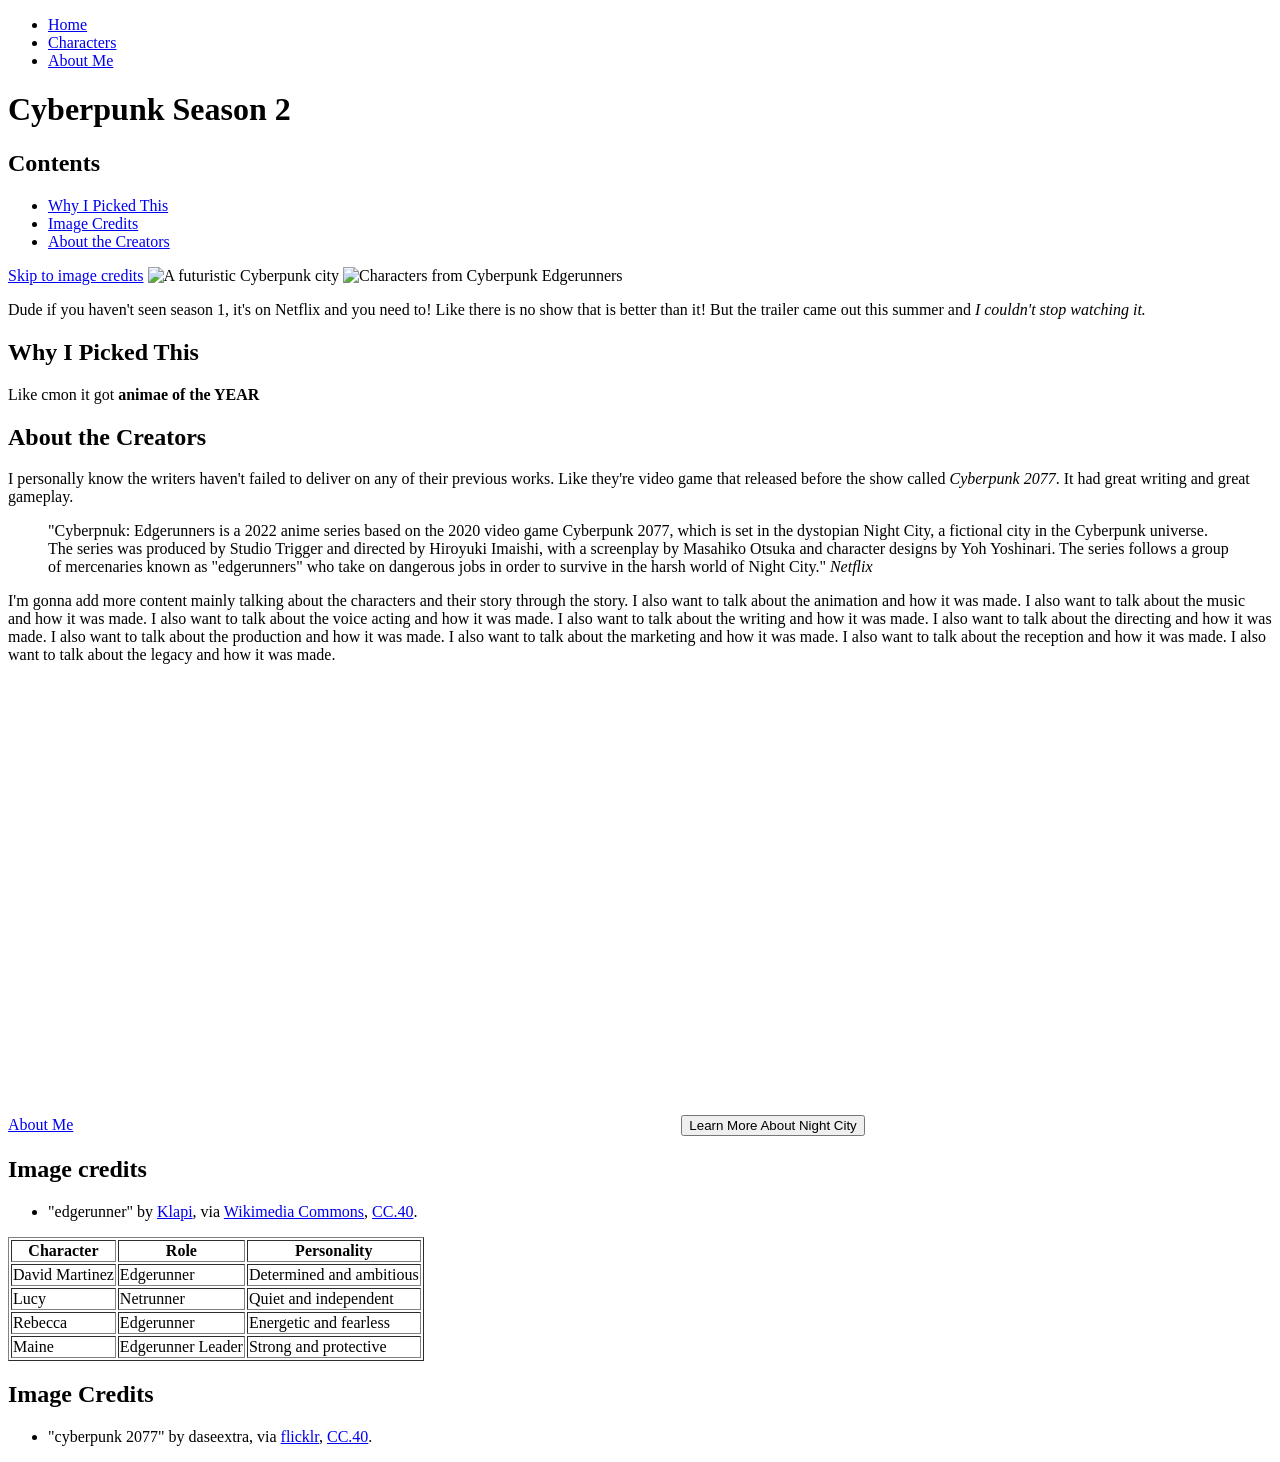
==== U1L1-TheBasics/index.html @ f60f1083 "U1L9" ====
<!DOCTYPE html>
<html lang="en">

<head>
    <!-- It is a show on Netflix with a season 2 coming soon. -->
    <meta charset="UTF-8">
    <meta name="viewport" content="width=device-width, initial-scale=1.0">
    <meta name="description" content="My website about Cyberpunk: Edgerunners, Cyberpunk 2077, and Night City.">
    <title>Cyberpunk Season 2 is gonna be peak!!!</title>
</head>


<body>

    <ul>
    <li><a href="index.html">Home</a></li>
    <li><a href="characters.html">Characters</a></li>
    <li><a href="abouut.html">About Me</a></li>
    </ul>

    <h1>Cyberpunk Season 2</h1>

        <h2>Contents</h2>
    <ul>
        <li><a href="#why">Why I Picked This</a></li>
        <li><a href="#credits">Image Credits</a></li>
        <li><a href="#creators">About the Creators</a></li>
    </ul>

<a href="#credits">Skip to image credits</a>

    <img src="images/cyberpunk.jpg" alt="A futuristic Cyberpunk city">
    <img src="images/edgerunners.jpg" alt="Characters from Cyberpunk Edgerunners">

<!--introduction-->
    <p>
        Dude if you haven't seen season 1, it's on Netflix and <span>you need to</span>!
        Like there is no show that is better than it! But the trailer came out this summer and 
        <em>I couldn't stop watching it.</em>
    </p>

    <!-- Why I Picked This Topic -->
     <div class="section">
    <h2 id="why">Why I Picked This</h2>
    <p> Like cmon it got <strong>animae of the YEAR</strong> </p>
     </div>
    <!-- About the Creators -->
    <div class="section">
    <h2 id="creators">About the Creators</h2>
    <p>
        I personally know the writers haven't failed to deliver on any of their previous works. Like they're video game that released before the show called <em>Cyberpunk 2077</em>. It had great writing and great gameplay.
    </p>
    </div>

    <!--Quote-->
    <blockquote>
        "Cyberpnuk: Edgerunners is a 2022 anime series based on the 2020 video game Cyberpunk 2077, which is set in the dystopian Night City, a fictional city in the Cyberpunk universe. The series was produced by Studio Trigger and directed by Hiroyuki Imaishi, with a screenplay by Masahiko Otsuka and character designs by Yoh Yoshinari. The series follows a group of mercenaries known as "edgerunners" who take on dangerous jobs in order to survive in the harsh world of Night City."
        <cite>Netflix</citge>
    </blockquote>

    <!-- Future Content -->
     <p>
        I'm gonna add more content mainly talking about the characters and their story through the story. I also want to talk about the animation and how it was made. I also want to talk about the music and how it was made. I also want to talk about the voice acting and how it was made. I also want to talk about the writing and how it was made. I also want to talk about the directing and how it was made. I also want to talk about the production and how it was made. I also want to talk about the marketing and how it was made. I also want to talk about the reception and how it was made. I also want to talk about the legacy and how it was made.
     </p>


     <a href="abouut.html">About Me</a>

    <iframe
    src="https://www.google.com/maps?q=Tokyo,Japan&output=embed"
    width="600"
    height="450"
    style="border:0;"
    allowfullscreen=""
    loading="lazy">
    </iframe>

    <button type="button">Learn More About Night City</button>

    <h2>Image credits</h2>
    <ul>
    <li>"edgerunner" by <a href="AUTHOR PAGE URL">Klapi</a>,
        via <a href="SOURCE PAGE URL">Wikimedia Commons</a>,
        <a href="LICENSE URL">CC.40</a>.</li>
    </ul>

<table border="1">
    <thead>
        <tr>
            <th>Character</th>
            <th>Role</th>
            <th>Personality</th>
        </tr>
    </thead>

    <tbody>
        <tr>
            <td>David Martinez</td>
            <td>Edgerunner</td>
            <td>Determined and ambitious</td>
        </tr>

        <tr>
            <td>Lucy</td>
            <td>Netrunner</td>
            <td>Quiet and independent</td>
        </tr>

        <tr>
            <td>Rebecca</td>
            <td>Edgerunner</td>
            <td>Energetic and fearless</td>
        </tr>

        <tr>
            <td>Maine</td>
            <td>Edgerunner Leader</td>
            <td>Strong and protective</td>
        </tr>
    </tbody>
</table>

    <h2 id="credits">Image Credits</h2>
    <ul>
      <li>
        "cyberpunk 2077" by daseextra,
        via <a href="SOURCE PAGE">flicklr</a>,
        <a href="LICENSE PAGE">CC.40</a>.
      </li>
    </ul>
</body>



</html>
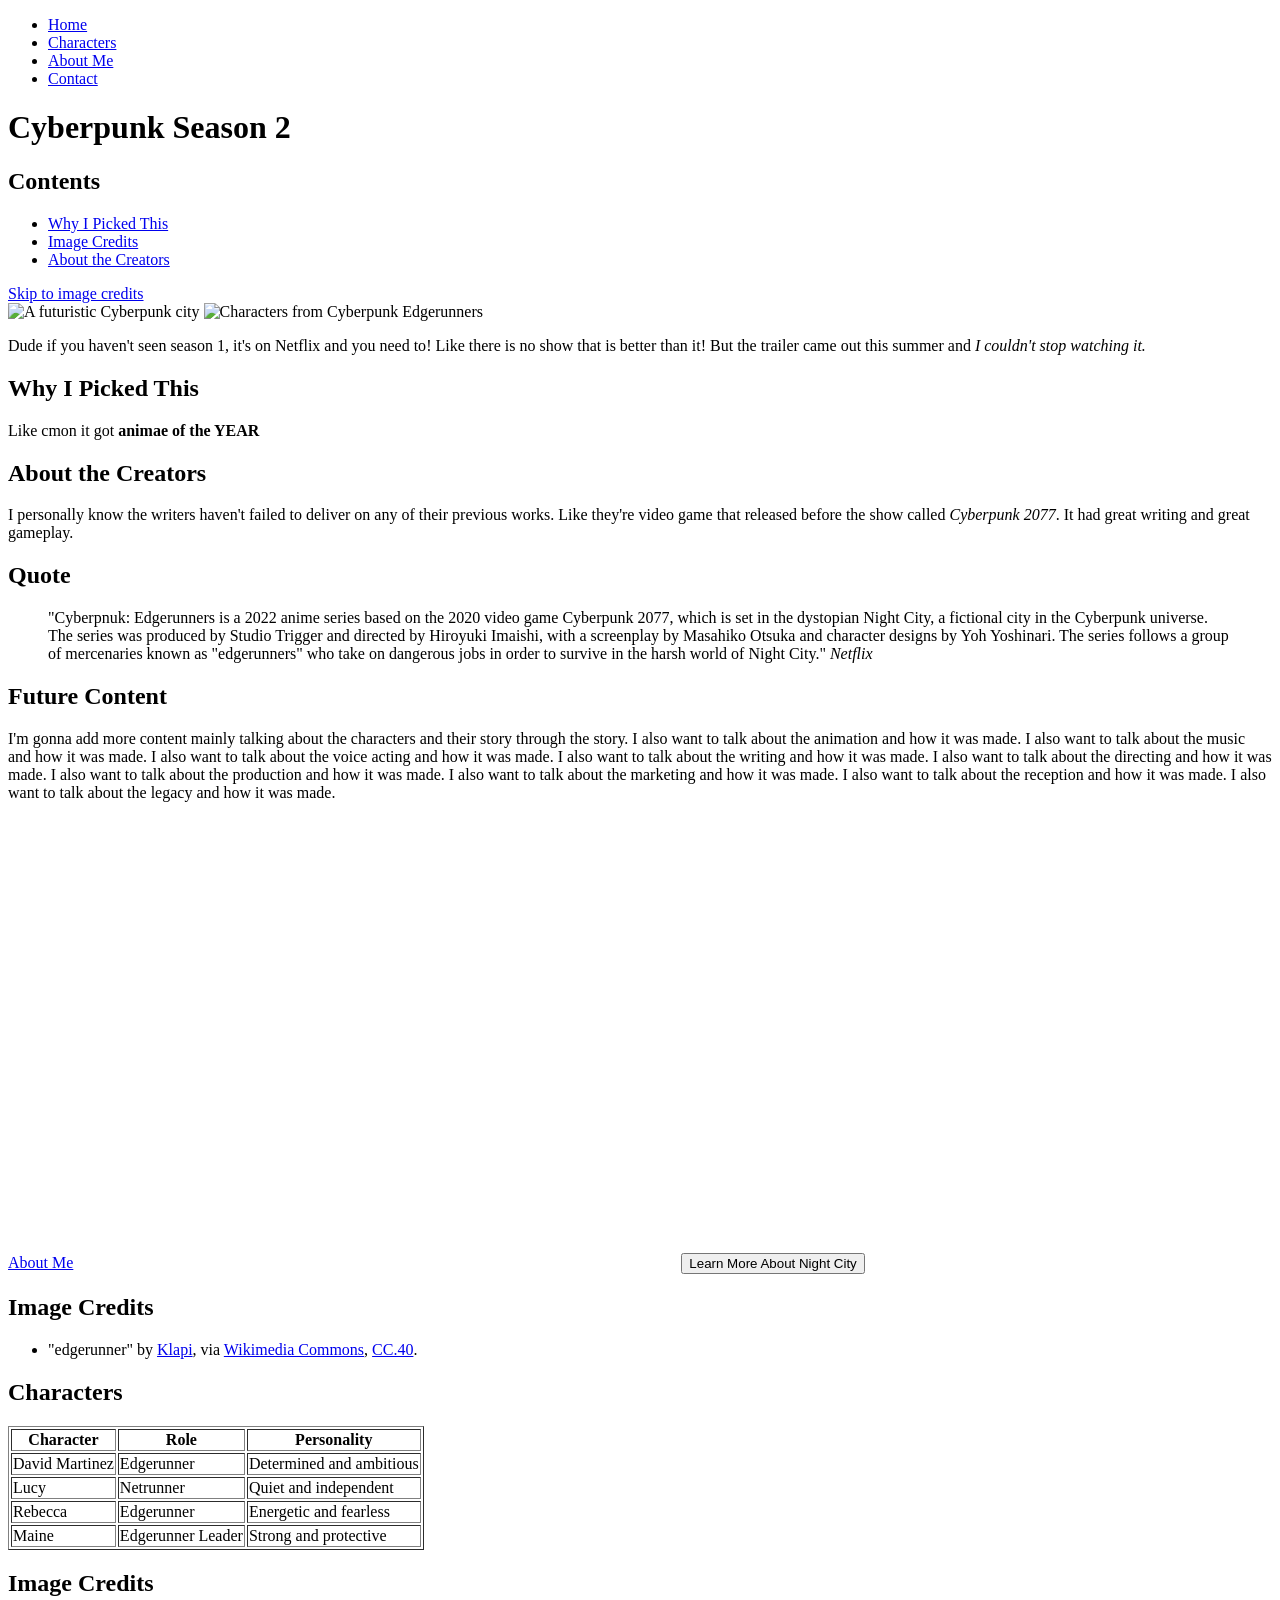
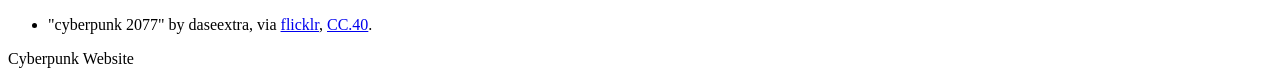
==== commit b1d597b4: "U1L11" ====
--- a/U1L1-TheBasics/index.html
+++ b/U1L1-TheBasics/index.html
@@ -9,127 +9,164 @@
     <title>Cyberpunk Season 2 is gonna be peak!!!</title>
 </head>
 
-
 <body>
 
-    <ul>
-    <li><a href="index.html">Home</a></li>
-    <li><a href="characters.html">Characters</a></li>
-    <li><a href="abouut.html">About Me</a></li>
-    </ul>
+<header>
+    <nav>
+        <ul>
+            <li><a href="index.html">Home</a></li>
+            <li><a href="characters.html">Characters</a></li>
+            <li><a href="abouut.html">About Me</a></li>
+            <li><a href="contact.html">Contact</a></li>
+        </ul>
+    </nav>
+</header>
+
+<main>
 
     <h1>Cyberpunk Season 2</h1>
 
+    <section>
         <h2>Contents</h2>
-    <ul>
-        <li><a href="#why">Why I Picked This</a></li>
-        <li><a href="#credits">Image Credits</a></li>
-        <li><a href="#creators">About the Creators</a></li>
-    </ul>
+        <ul>
+            <li><a href="#why">Why I Picked This</a></li>
+            <li><a href="#credits">Image Credits</a></li>
+            <li><a href="#creators">About the Creators</a></li>
+        </ul>
+    </section>
 
-<a href="#credits">Skip to image credits</a>
+    <a href="#credits">Skip to image credits</a>
 
-    <img src="images/cyberpunk.jpg" alt="A futuristic Cyberpunk city">
-    <img src="images/edgerunners.jpg" alt="Characters from Cyberpunk Edgerunners">
+    <section>
+        <img src="images/cyberpunk.jpg" alt="A futuristic Cyberpunk city">
+        <img src="images/edgerunners.jpg" alt="Characters from Cyberpunk Edgerunners">
 
-<!--introduction-->
-    <p>
-        Dude if you haven't seen season 1, it's on Netflix and <span>you need to</span>!
-        Like there is no show that is better than it! But the trailer came out this summer and 
-        <em>I couldn't stop watching it.</em>
-    </p>
+        <!-- introduction -->
+        <p>
+            Dude if you haven't seen season 1, it's on Netflix and
+            <span>you need to</span>!
+            Like there is no show that is better than it! But the trailer came out this summer and
+            <em>I couldn't stop watching it.</em>
+        </p>
+    </section>
 
-    <!-- Why I Picked This Topic -->
-     <div class="section">
-    <h2 id="why">Why I Picked This</h2>
-    <p> Like cmon it got <strong>animae of the YEAR</strong> </p>
-     </div>
-    <!-- About the Creators -->
-    <div class="section">
-    <h2 id="creators">About the Creators</h2>
-    <p>
-        I personally know the writers haven't failed to deliver on any of their previous works. Like they're video game that released before the show called <em>Cyberpunk 2077</em>. It had great writing and great gameplay.
-    </p>
-    </div>
+    <section>
+        <h2 id="why">Why I Picked This</h2>
+        <p>Like cmon it got <strong>animae of the YEAR</strong></p>
+    </section>
 
-    <!--Quote-->
-    <blockquote>
-        "Cyberpnuk: Edgerunners is a 2022 anime series based on the 2020 video game Cyberpunk 2077, which is set in the dystopian Night City, a fictional city in the Cyberpunk universe. The series was produced by Studio Trigger and directed by Hiroyuki Imaishi, with a screenplay by Masahiko Otsuka and character designs by Yoh Yoshinari. The series follows a group of mercenaries known as "edgerunners" who take on dangerous jobs in order to survive in the harsh world of Night City."
-        <cite>Netflix</citge>
-    </blockquote>
+    <section>
+        <h2 id="creators">About the Creators</h2>
+        <p>
+            I personally know the writers haven't failed to deliver on any of their previous works.
+            Like they're video game that released before the show called
+            <em>Cyberpunk 2077</em>. It had great writing and great gameplay.
+        </p>
+    </section>
 
-    <!-- Future Content -->
-     <p>
-        I'm gonna add more content mainly talking about the characters and their story through the story. I also want to talk about the animation and how it was made. I also want to talk about the music and how it was made. I also want to talk about the voice acting and how it was made. I also want to talk about the writing and how it was made. I also want to talk about the directing and how it was made. I also want to talk about the production and how it was made. I also want to talk about the marketing and how it was made. I also want to talk about the reception and how it was made. I also want to talk about the legacy and how it was made.
-     </p>
+    <section>
+        <h2>Quote</h2>
+        <blockquote>
+            "Cyberpnuk: Edgerunners is a 2022 anime series based on the 2020 video game Cyberpunk 2077,
+            which is set in the dystopian Night City, a fictional city in the Cyberpunk universe.
+            The series was produced by Studio Trigger and directed by Hiroyuki Imaishi, with a
+            screenplay by Masahiko Otsuka and character designs by Yoh Yoshinari. The series follows
+            a group of mercenaries known as "edgerunners" who take on dangerous jobs in order to
+            survive in the harsh world of Night City."
+            <cite>Netflix</cite>
+        </blockquote>
+    </section>
 
+    <section>
+        <h2>Future Content</h2>
+        <p>
+            I'm gonna add more content mainly talking about the characters and their story through the story.
+            I also want to talk about the animation and how it was made. I also want to talk about the music
+            and how it was made. I also want to talk about the voice acting and how it was made. I also want
+            to talk about the writing and how it was made. I also want to talk about the directing and how it
+            was made. I also want to talk about the production and how it was made. I also want to talk about
+            the marketing and how it was made. I also want to talk about the reception and how it was made.
+            I also want to talk about the legacy and how it was made.
+        </p>
+    </section>
 
-     <a href="abouut.html">About Me</a>
+    <section>
+        <a href="abouut.html">About Me</a>
 
-    <iframe
-    src="https://www.google.com/maps?q=Tokyo,Japan&output=embed"
-    width="600"
-    height="450"
-    style="border:0;"
-    allowfullscreen=""
-    loading="lazy">
-    </iframe>
+        <iframe
+            src="https://www.google.com/maps?q=Tokyo,Japan&output=embed"
+            width="600"
+            height="450"
+            style="border:0;"
+            allowfullscreen=""
+            loading="lazy">
+        </iframe>
 
-    <button type="button">Learn More About Night City</button>
+        <button type="button">Learn More About Night City</button>
+    </section>
 
-    <h2>Image credits</h2>
-    <ul>
-    <li>"edgerunner" by <a href="AUTHOR PAGE URL">Klapi</a>,
-        via <a href="SOURCE PAGE URL">Wikimedia Commons</a>,
-        <a href="LICENSE URL">CC.40</a>.</li>
-    </ul>
+    <section>
+        <h2>Image Credits</h2>
+        <ul>
+            <li>
+                "edgerunner" by <a href="AUTHOR PAGE URL">Klapi</a>,
+                via <a href="SOURCE PAGE URL">Wikimedia Commons</a>,
+                <a href="LICENSE URL">CC.40</a>.
+            </li>
+        </ul>
+    </section>
 
-<table border="1">
-    <thead>
-        <tr>
-            <th>Character</th>
-            <th>Role</th>
-            <th>Personality</th>
-        </tr>
-    </thead>
+    <section>
+        <h2>Characters</h2>
+        <table border="1">
+            <thead>
+                <tr>
+                    <th>Character</th>
+                    <th>Role</th>
+                    <th>Personality</th>
+                </tr>
+            </thead>
+            <tbody>
+                <tr>
+                    <td>David Martinez</td>
+                    <td>Edgerunner</td>
+                    <td>Determined and ambitious</td>
+                </tr>
+                <tr>
+                    <td>Lucy</td>
+                    <td>Netrunner</td>
+                    <td>Quiet and independent</td>
+                </tr>
+                <tr>
+                    <td>Rebecca</td>
+                    <td>Edgerunner</td>
+                    <td>Energetic and fearless</td>
+                </tr>
+                <tr>
+                    <td>Maine</td>
+                    <td>Edgerunner Leader</td>
+                    <td>Strong and protective</td>
+                </tr>
+            </tbody>
+        </table>
+    </section>
 
-    <tbody>
-        <tr>
-            <td>David Martinez</td>
-            <td>Edgerunner</td>
-            <td>Determined and ambitious</td>
-        </tr>
+    <section>
+        <h2 id="credits">Image Credits</h2>
+        <ul>
+            <li>
+                "cyberpunk 2077" by daseextra,
+                via <a href="SOURCE PAGE">flicklr</a>,
+                <a href="LICENSE PAGE">CC.40</a>.
+            </li>
+        </ul>
+    </section>
 
-        <tr>
-            <td>Lucy</td>
-            <td>Netrunner</td>
-            <td>Quiet and independent</td>
-        </tr>
+</main>
 
-        <tr>
-            <td>Rebecca</td>
-            <td>Edgerunner</td>
-            <td>Energetic and fearless</td>
-        </tr>
+<footer>
+    <p>Cyberpunk Website</p>
+</footer>
 
-        <tr>
-            <td>Maine</td>
-            <td>Edgerunner Leader</td>
-            <td>Strong and protective</td>
-        </tr>
-    </tbody>
-</table>
-
-    <h2 id="credits">Image Credits</h2>
-    <ul>
-      <li>
-        "cyberpunk 2077" by daseextra,
-        via <a href="SOURCE PAGE">flicklr</a>,
-        <a href="LICENSE PAGE">CC.40</a>.
-      </li>
-    </ul>
 </body>
-
-
-
 </html>
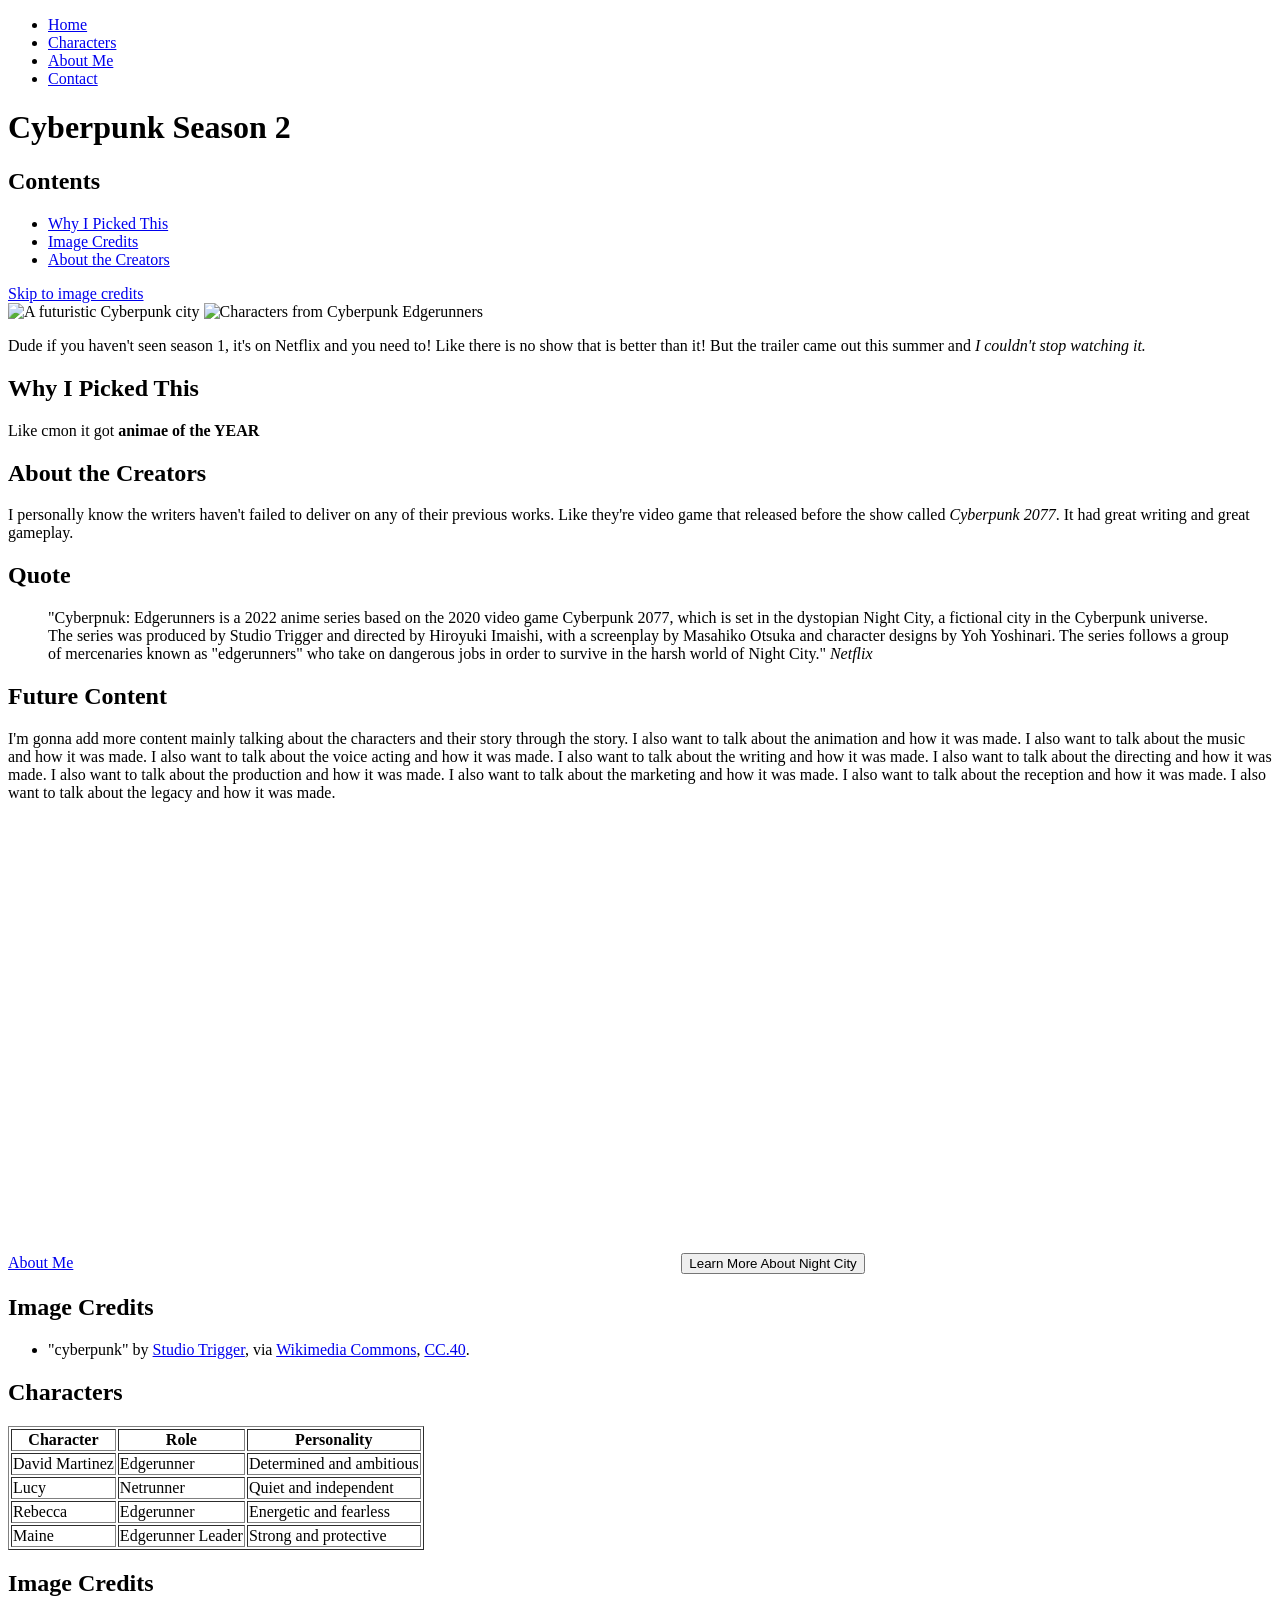
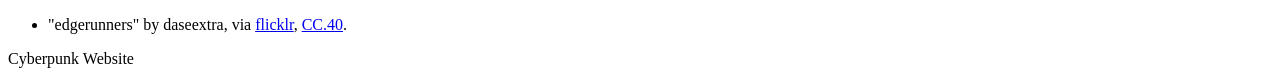
==== commit 0e63ab64: "U1L13" ====
--- a/U1L1-TheBasics/index.html
+++ b/U1L1-TheBasics/index.html
@@ -109,8 +109,8 @@
         <h2>Image Credits</h2>
         <ul>
             <li>
-                "edgerunner" by <a href="AUTHOR PAGE URL">Klapi</a>,
-                via <a href="SOURCE PAGE URL">Wikimedia Commons</a>,
+                "cyberpunk" by <a href="https://www.st-trigger.co.jp/">Studio Trigger</a>,
+                via <a href="https://commons.wikimedia.org/wiki/Main_Page">Wikimedia Commons</a>,
                 <a href="LICENSE URL">CC.40</a>.
             </li>
         </ul>
@@ -155,9 +155,9 @@
         <h2 id="credits">Image Credits</h2>
         <ul>
             <li>
-                "cyberpunk 2077" by daseextra,
-                via <a href="SOURCE PAGE">flicklr</a>,
-                <a href="LICENSE PAGE">CC.40</a>.
+                "edgerunners" by daseextra,
+                via <a href="https://www.flickr.com">flicklr</a>,
+                <a href="https://www.flickr.com">CC.40</a>.
             </li>
         </ul>
     </section>
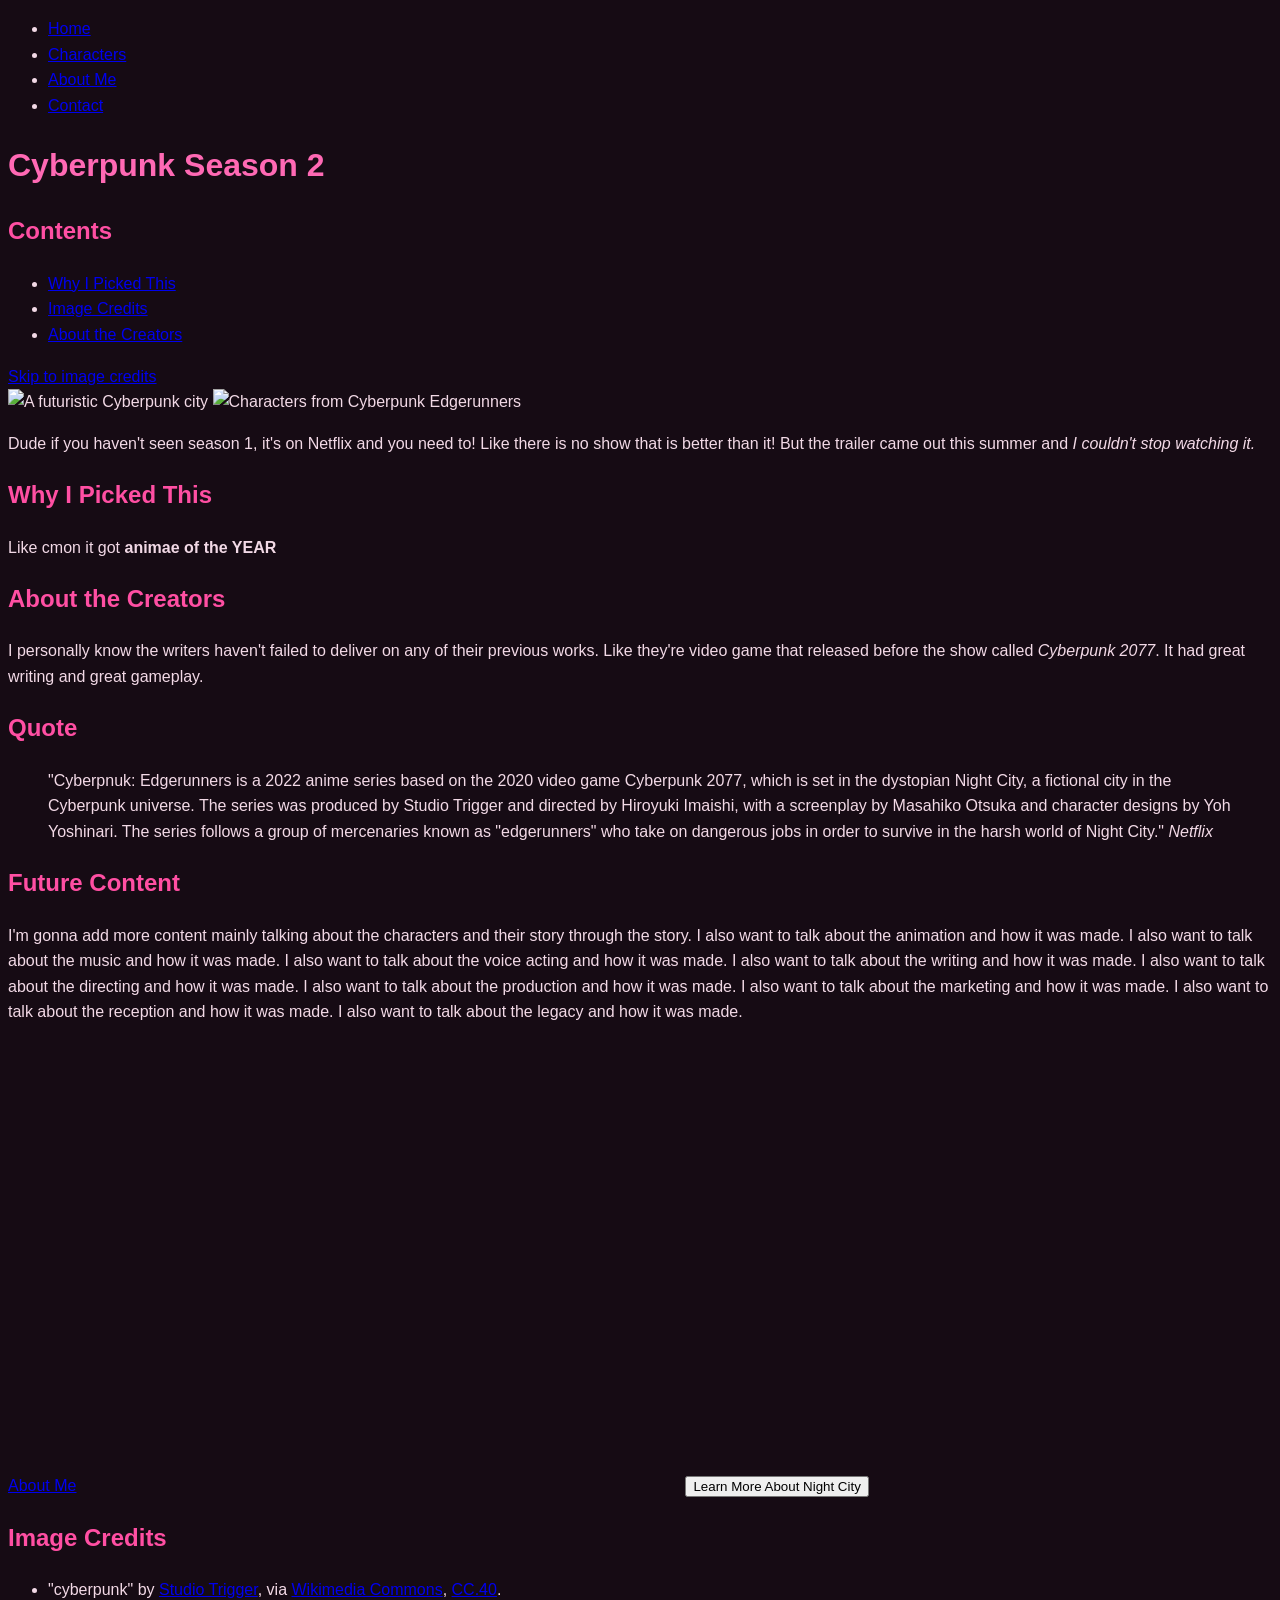
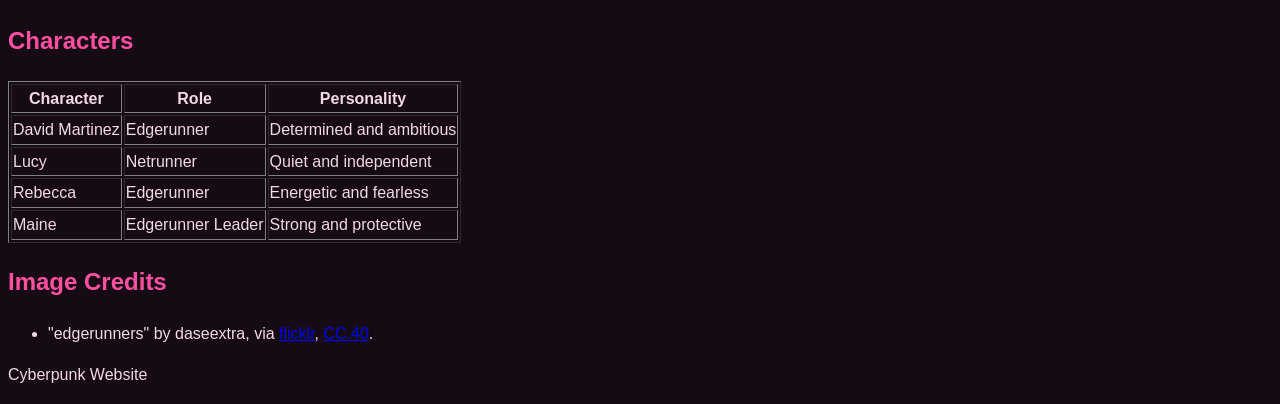
==== commit 0db0f866: "U2L1" ====
--- a/U1L1-TheBasics/index.html
+++ b/U1L1-TheBasics/index.html
@@ -6,6 +6,7 @@
     <meta charset="UTF-8">
     <meta name="viewport" content="width=device-width, initial-scale=1.0">
     <meta name="description" content="My website about Cyberpunk: Edgerunners, Cyberpunk 2077, and Night City.">
+    <link rel="stylesheet" href="style.css">
     <title>Cyberpunk Season 2 is gonna be peak!!!</title>
 </head>
 
--- a/U1L1-TheBasics/style.css
+++ b/U1L1-TheBasics/style.css
@@ -0,0 +1,34 @@
+body {
+    font-family: Arial, sans-serif;
+    color: #f2d9e6;
+    background-color: #160b14;
+    line-height: 1.6;
+}
+
+h1 {
+    color: #ff69b4;
+}
+
+h2 {
+    color: #ff4fa3;
+}
+
+.intro {
+    color: #ff9dcc;
+}
+
+.warning {
+    color: #ff3366;
+}
+
+#parks {
+    color: #ff85c8;
+}
+
+h1 {
+    color: #ff1493;
+}
+
+h1 {
+    color: #ff69b4;
+}
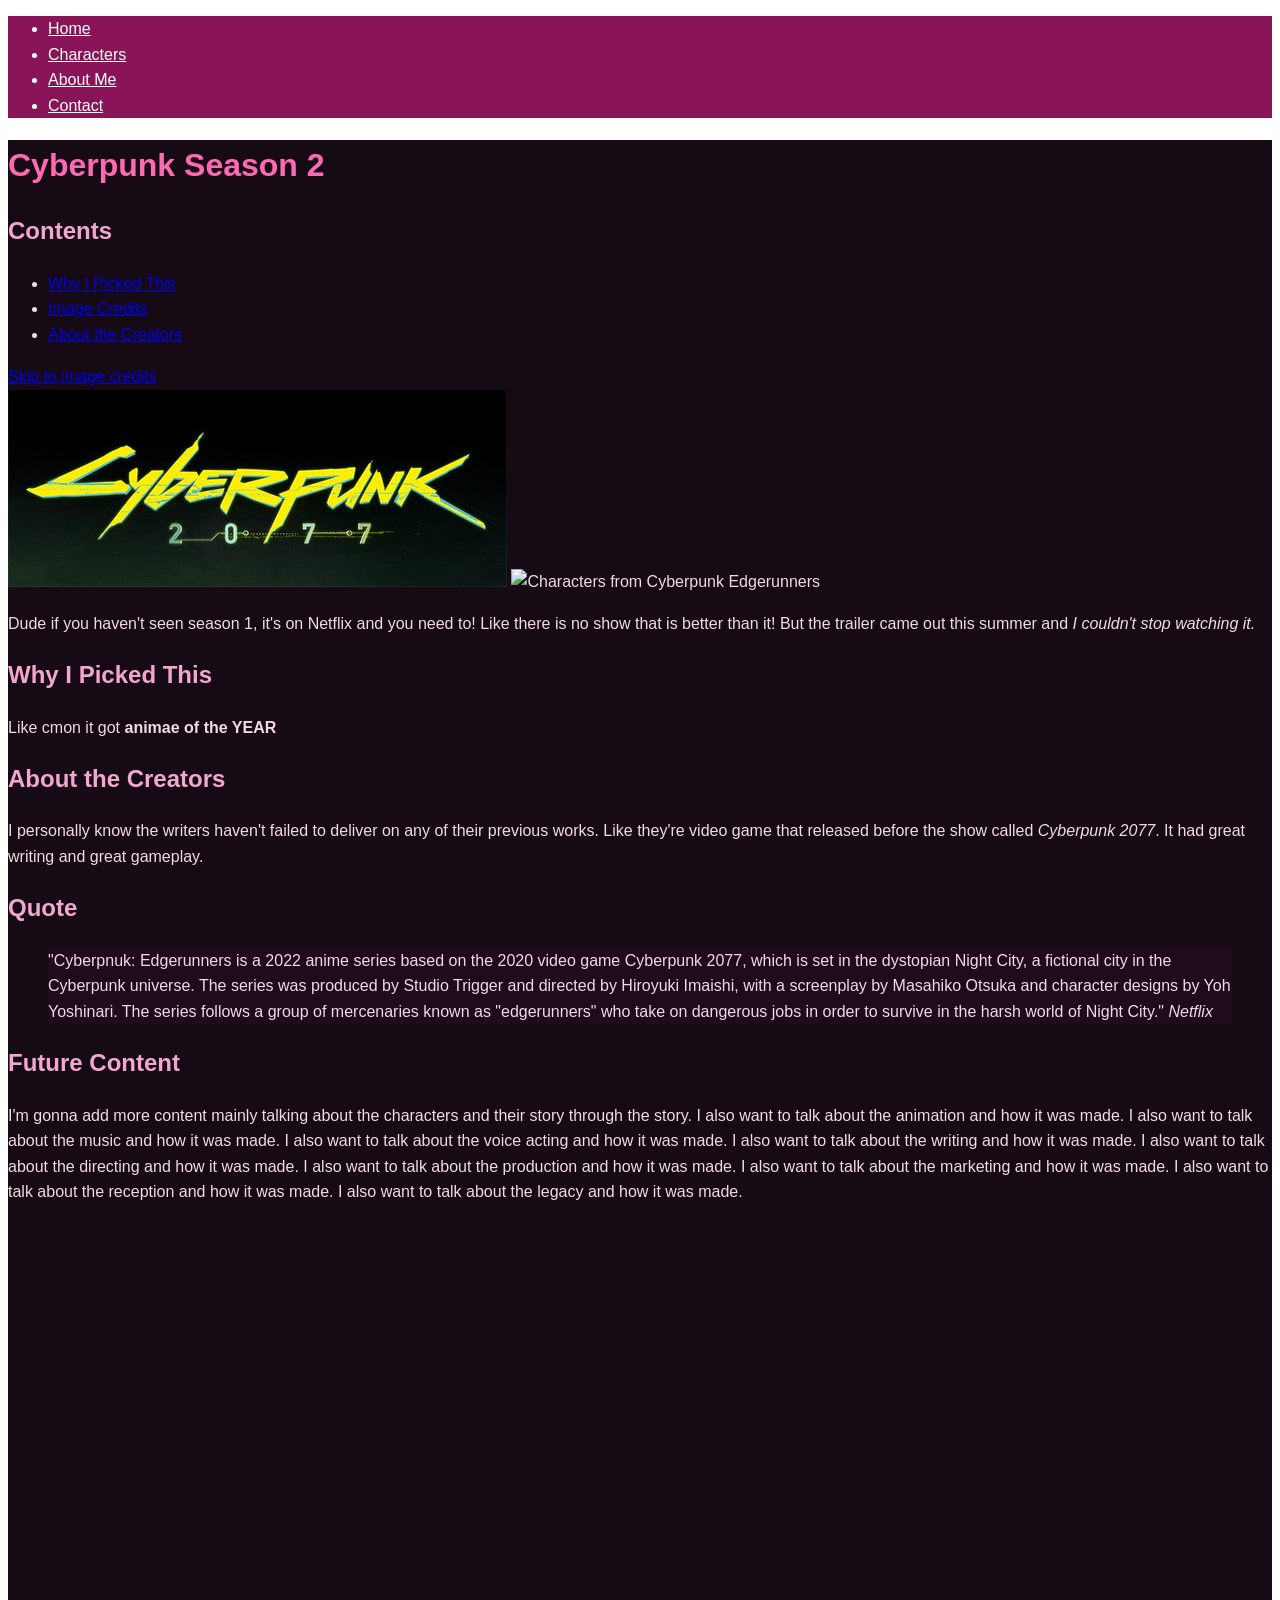
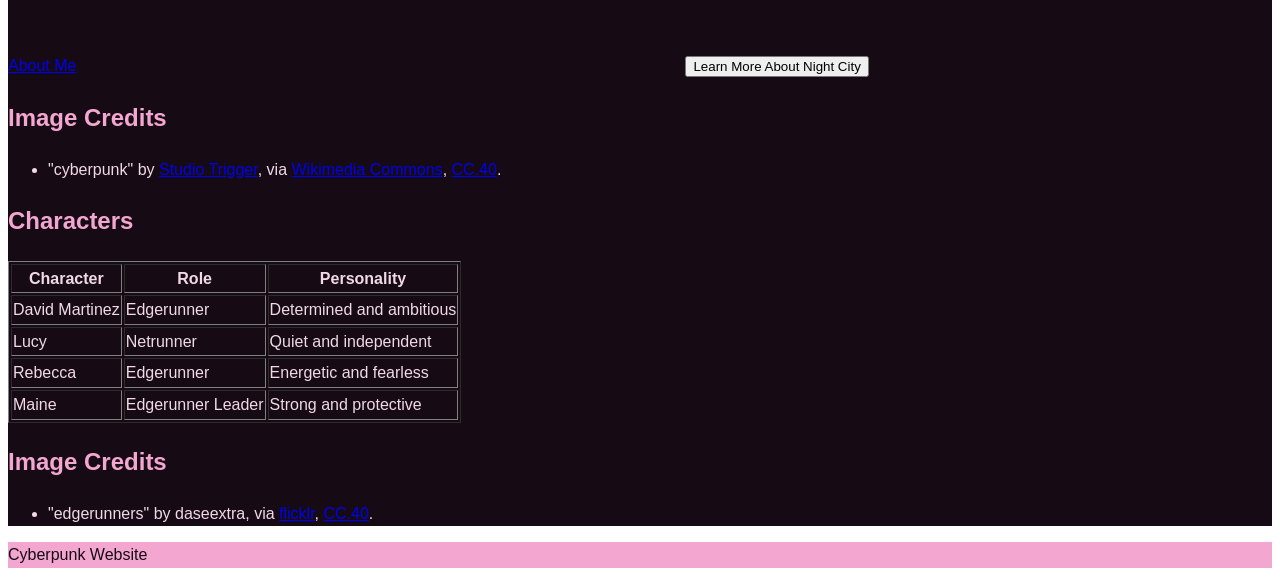
==== commit 71d846fc: "U2L2" ====
--- a/U1L1-TheBasics/index.html
+++ b/U1L1-TheBasics/index.html
@@ -39,8 +39,8 @@
     <a href="#credits">Skip to image credits</a>
 
     <section>
-        <img src="images/cyberpunk.jpg" alt="A futuristic Cyberpunk city">
-        <img src="images/edgerunners.jpg" alt="Characters from Cyberpunk Edgerunners">
+        <img src="images/cyberpunk.jpg.jpg" alt="A futuristic Cyberpunk city">
+        <img src="images/edgerunners.jpg " alt="Characters from Cyberpunk Edgerunners">
 
         <!-- introduction -->
         <p>
--- a/U1L1-TheBasics/style.css
+++ b/U1L1-TheBasics/style.css
@@ -1,34 +1,81 @@
+/* Palette */
+
+:root {
+    --dark: #8a1458;
+    --light: #f3a6d0;
+    --background: #160b14;
+    --accent: #ff69b4;
+    --warning: #ff3366;
+    --text: #f2d9e6;
+    --line: #6b3b58;
+}
+
+
+
 body {
     font-family: Arial, sans-serif;
-    color: #f2d9e6;
-    background-color: #160b14;
+    color: var(--text);
     line-height: 1.6;
 }
 
 h1 {
-    color: #ff69b4;
+    color: var(--accent);
 }
 
 h2 {
-    color: #ff4fa3;
+    color: var(--light);
 }
 
 .intro {
-    color: #ff9dcc;
+    color: var(--accent);
 }
 
 .warning {
-    color: #ff3366;
+    color: var(--warning);
 }
 
 #parks {
-    color: #ff85c8;
+    color: var(--accent);
+}
+
+header {
+    background-color: var(--dark);
+    color: white;
+}
+
+header a {
+    color: white;
+}
+
+footer {
+    background-color: var(--light);
+    color: var(--background);
+}
+
+blockquote {
+    background-color: rgba(138, 20, 88, 0.08);
+}
+
+main {
+    background-color: var(--background);
+}
+
+
+
+h1 {
+    color: var(--warning);
 }
 
 h1 {
-    color: #ff1493;
+    color: var(--accent);
 }
 
-h1 {
-    color: #ff69b4;
+/* Background photo */
+
+body {
+    background-image: url("images/nightcity.jpg");
+    background-repeat: no-repeat;
+    background-position: center top;
+    background-size: cover;
+    background-attachment: fixed;
 }
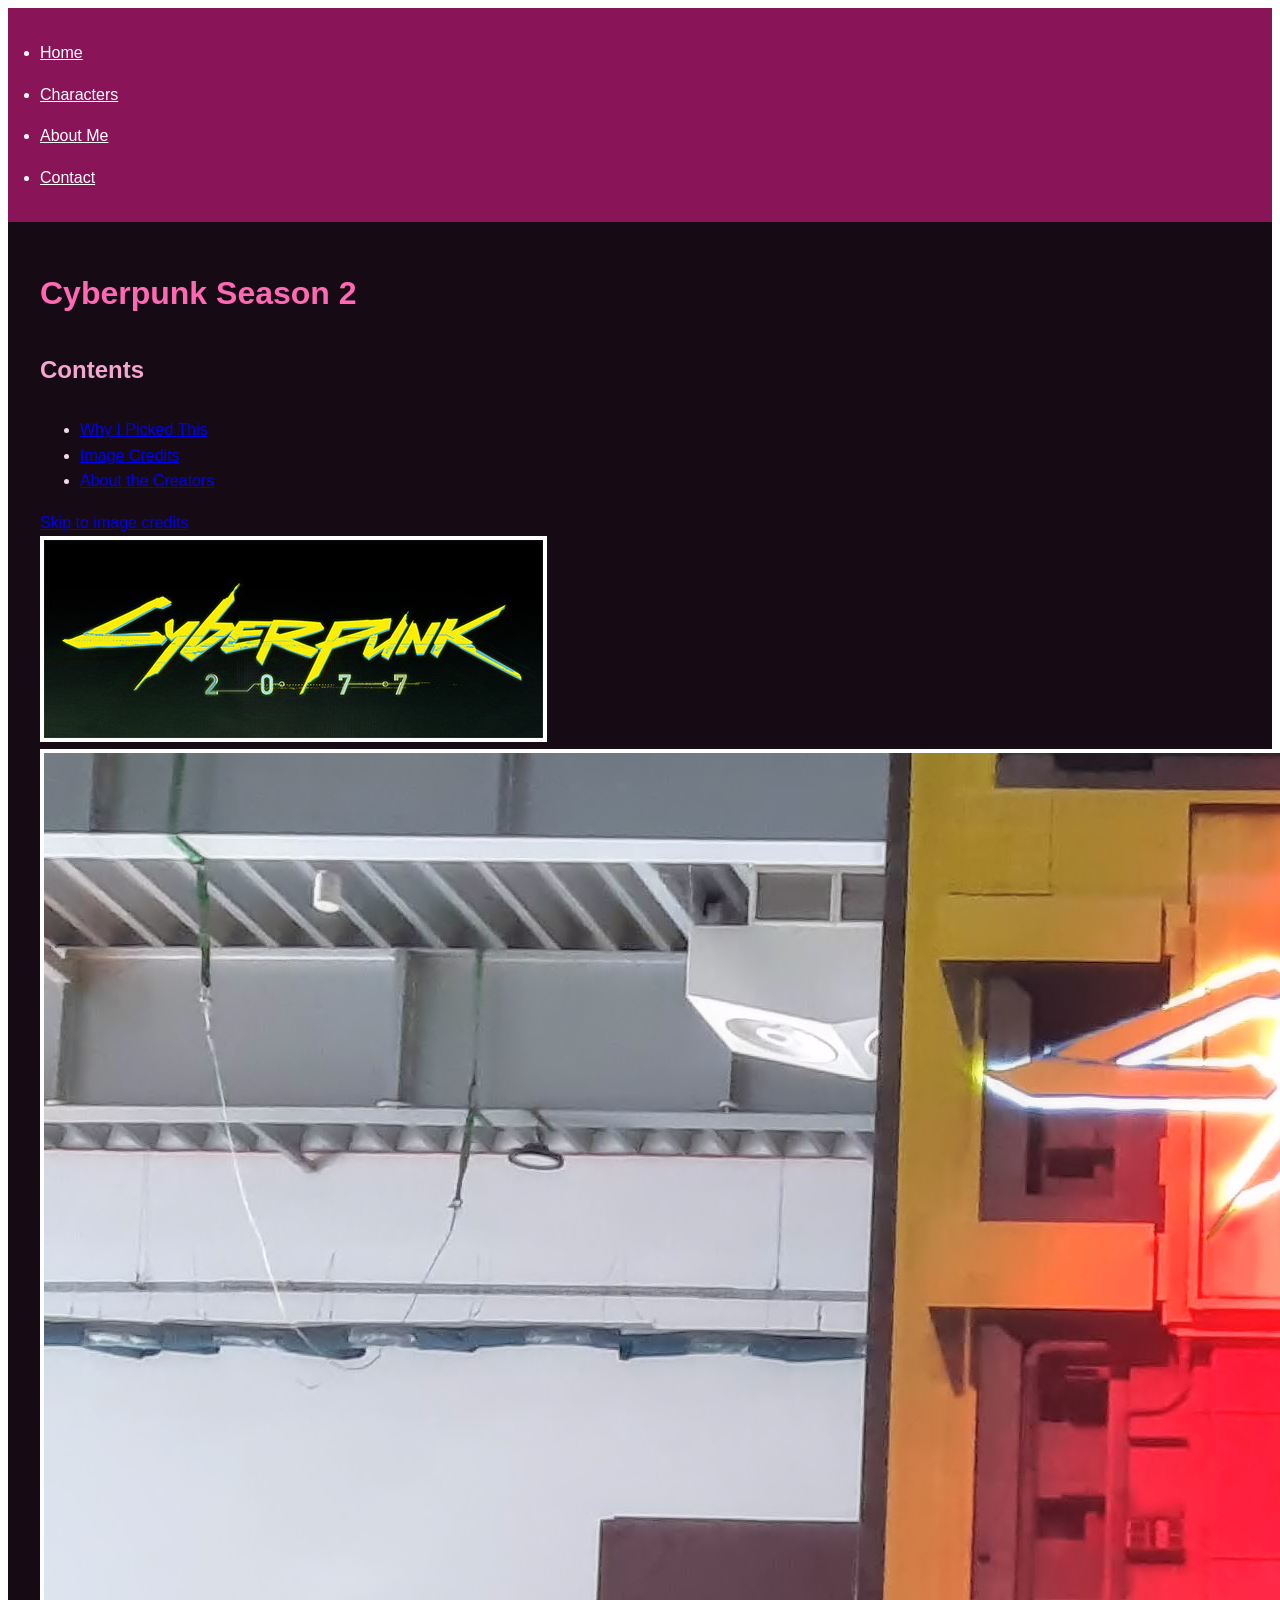
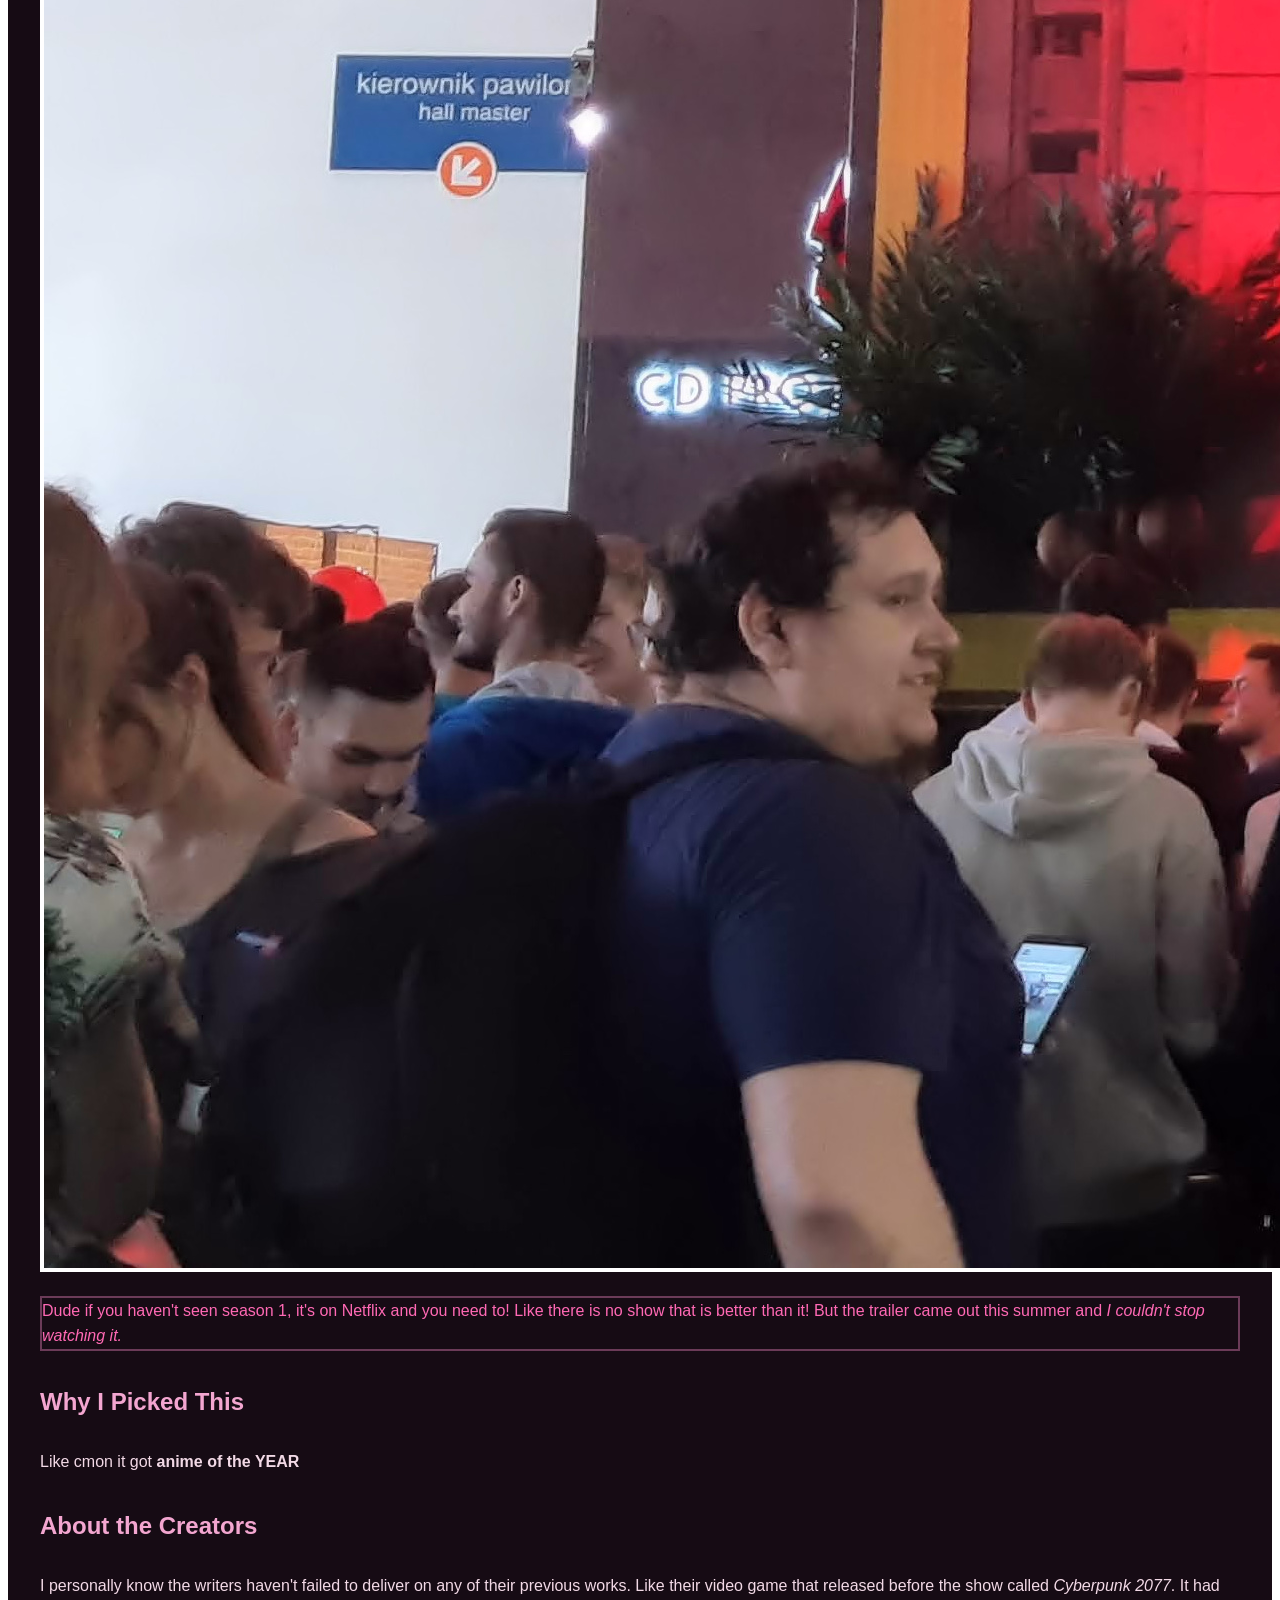
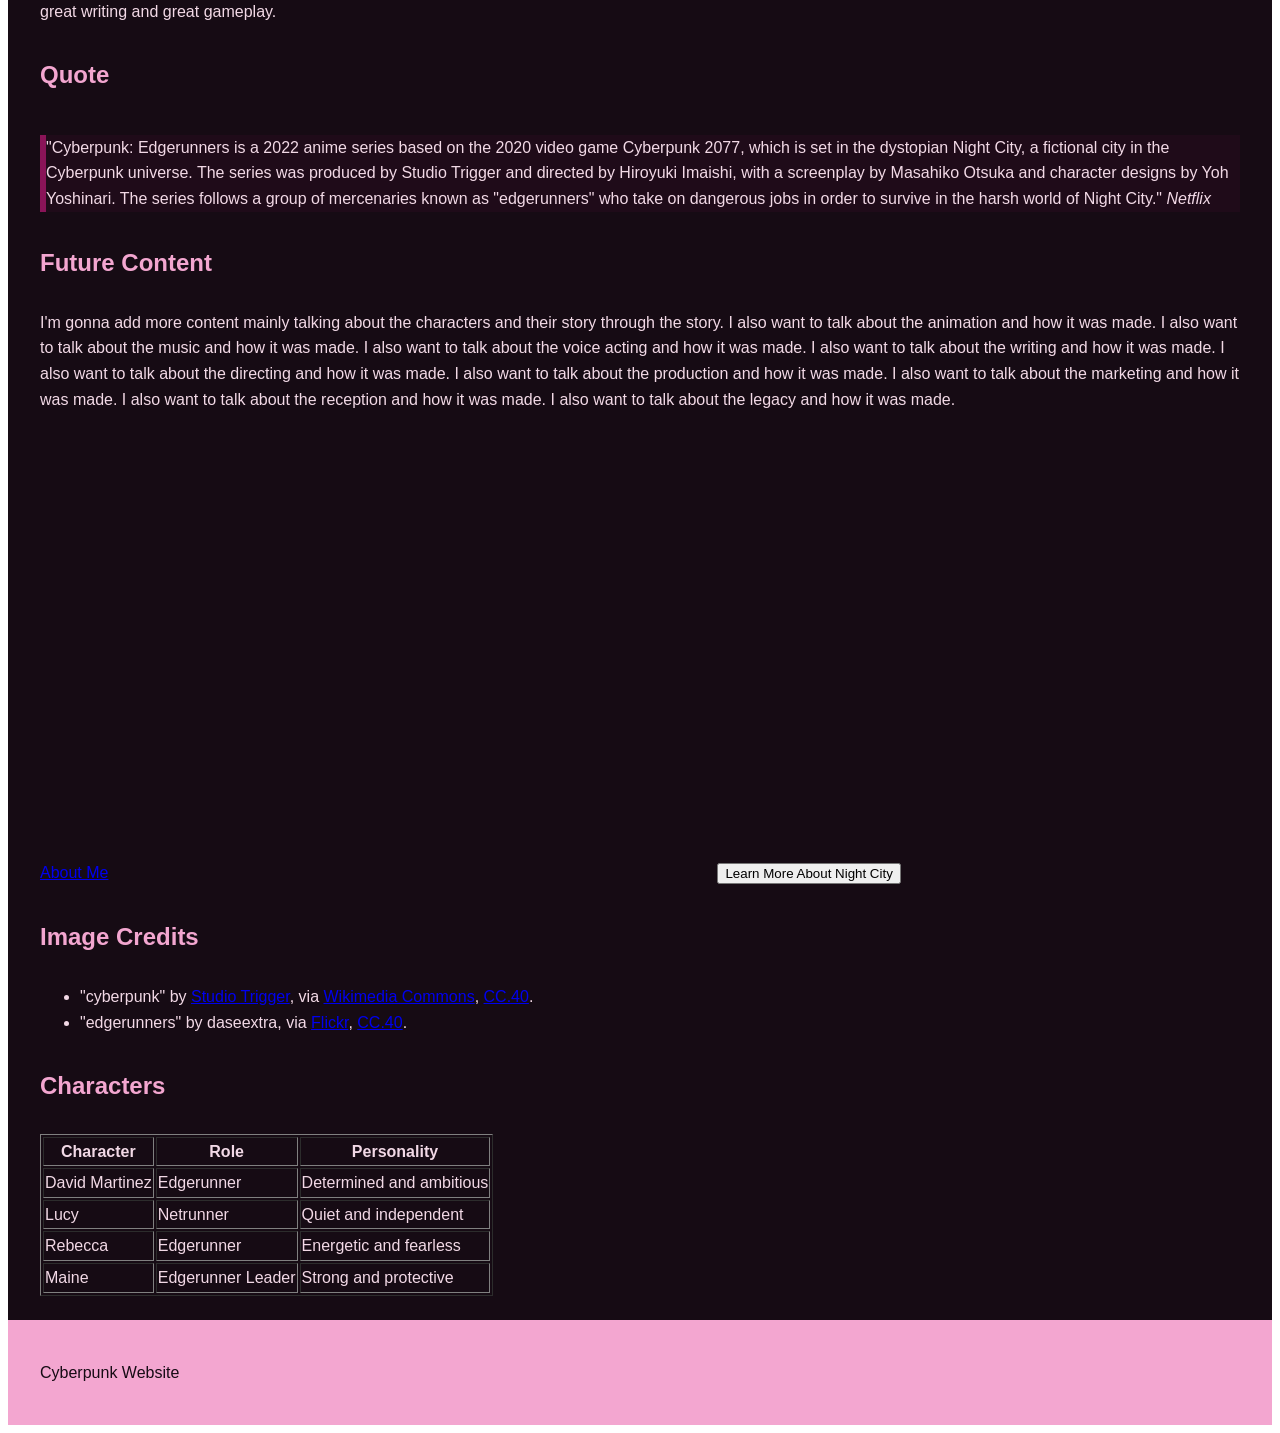
==== commit 504ab86b: "U1L3" ====
--- a/U1L1-TheBasics/index.html
+++ b/U1L1-TheBasics/index.html
@@ -2,7 +2,6 @@
 <html lang="en">
 
 <head>
-    <!-- It is a show on Netflix with a season 2 coming soon. -->
     <meta charset="UTF-8">
     <meta name="viewport" content="width=device-width, initial-scale=1.0">
     <meta name="description" content="My website about Cyberpunk: Edgerunners, Cyberpunk 2077, and Night City.">
@@ -40,10 +39,9 @@
 
     <section>
         <img src="images/cyberpunk.jpg.jpg" alt="A futuristic Cyberpunk city">
-        <img src="images/edgerunners.jpg " alt="Characters from Cyberpunk Edgerunners">
+        <img src="images/edgerunners.jpg.jpg" alt="Characters from Cyberpunk Edgerunners">
 
-        <!-- introduction -->
-        <p>
+        <p class="intro">
             Dude if you haven't seen season 1, it's on Netflix and
             <span>you need to</span>!
             Like there is no show that is better than it! But the trailer came out this summer and
@@ -53,14 +51,14 @@
 
     <section>
         <h2 id="why">Why I Picked This</h2>
-        <p>Like cmon it got <strong>animae of the YEAR</strong></p>
+        <p>Like cmon it got <strong>anime of the YEAR</strong></p>
     </section>
 
     <section>
         <h2 id="creators">About the Creators</h2>
         <p>
             I personally know the writers haven't failed to deliver on any of their previous works.
-            Like they're video game that released before the show called
+            Like their video game that released before the show called
             <em>Cyberpunk 2077</em>. It had great writing and great gameplay.
         </p>
     </section>
@@ -68,7 +66,7 @@
     <section>
         <h2>Quote</h2>
         <blockquote>
-            "Cyberpnuk: Edgerunners is a 2022 anime series based on the 2020 video game Cyberpunk 2077,
+            "Cyberpunk: Edgerunners is a 2022 anime series based on the 2020 video game Cyberpunk 2077,
             which is set in the dystopian Night City, a fictional city in the Cyberpunk universe.
             The series was produced by Studio Trigger and directed by Hiroyuki Imaishi, with a
             screenplay by Masahiko Otsuka and character designs by Yoh Yoshinari. The series follows
@@ -95,7 +93,7 @@
         <a href="abouut.html">About Me</a>
 
         <iframe
-            src="https://www.google.com/maps?q=Tokyo,Japan&output=embed"
+            src="about:blank"
             width="600"
             height="450"
             style="border:0;"
@@ -107,12 +105,17 @@
     </section>
 
     <section>
-        <h2>Image Credits</h2>
+        <h2 id="credits">Image Credits</h2>
         <ul>
             <li>
                 "cyberpunk" by <a href="https://www.st-trigger.co.jp/">Studio Trigger</a>,
                 via <a href="https://commons.wikimedia.org/wiki/Main_Page">Wikimedia Commons</a>,
                 <a href="LICENSE URL">CC.40</a>.
+            </li>
+            <li>
+                "edgerunners" by daseextra,
+                via <a href="https://www.flickr.com">Flickr</a>,
+                <a href="https://www.flickr.com">CC.40</a>.
             </li>
         </ul>
     </section>
@@ -152,17 +155,6 @@
         </table>
     </section>
 
-    <section>
-        <h2 id="credits">Image Credits</h2>
-        <ul>
-            <li>
-                "edgerunners" by daseextra,
-                via <a href="https://www.flickr.com">flicklr</a>,
-                <a href="https://www.flickr.com">CC.40</a>.
-            </li>
-        </ul>
-    </section>
-
 </main>
 
 <footer>
@@ -170,4 +162,4 @@
 </footer>
 
 </body>
-</html>+</html>
--- a/U1L1-TheBasics/style.css
+++ b/U1L1-TheBasics/style.css
@@ -9,8 +9,6 @@
     --text: #f2d9e6;
     --line: #6b3b58;
 }
-
-
 
 body {
     font-family: Arial, sans-serif;
@@ -60,8 +58,6 @@
     background-color: var(--background);
 }
 
-
-
 h1 {
     color: var(--warning);
 }
@@ -78,4 +74,35 @@
     background-position: center top;
     background-size: cover;
     background-attachment: fixed;
+}
+
+header, main, footer {
+    padding: 1.5rem 2rem;
+}
+
+.intro {
+    border: 2px solid var(--line);
+}
+
+blockquote {
+    border-left: 6px solid var(--dark);
+    margin: 2rem 0;
+}
+
+h2 {
+    margin-top: 2rem;
+    padding-bottom: 0.5rem;
+}
+
+nav ul {
+    margin: 0;
+    padding: 0;
+}
+
+nav li {
+    padding: 0.5rem 0;
+}
+
+img {
+    border: 4px solid #ffffff;
 }
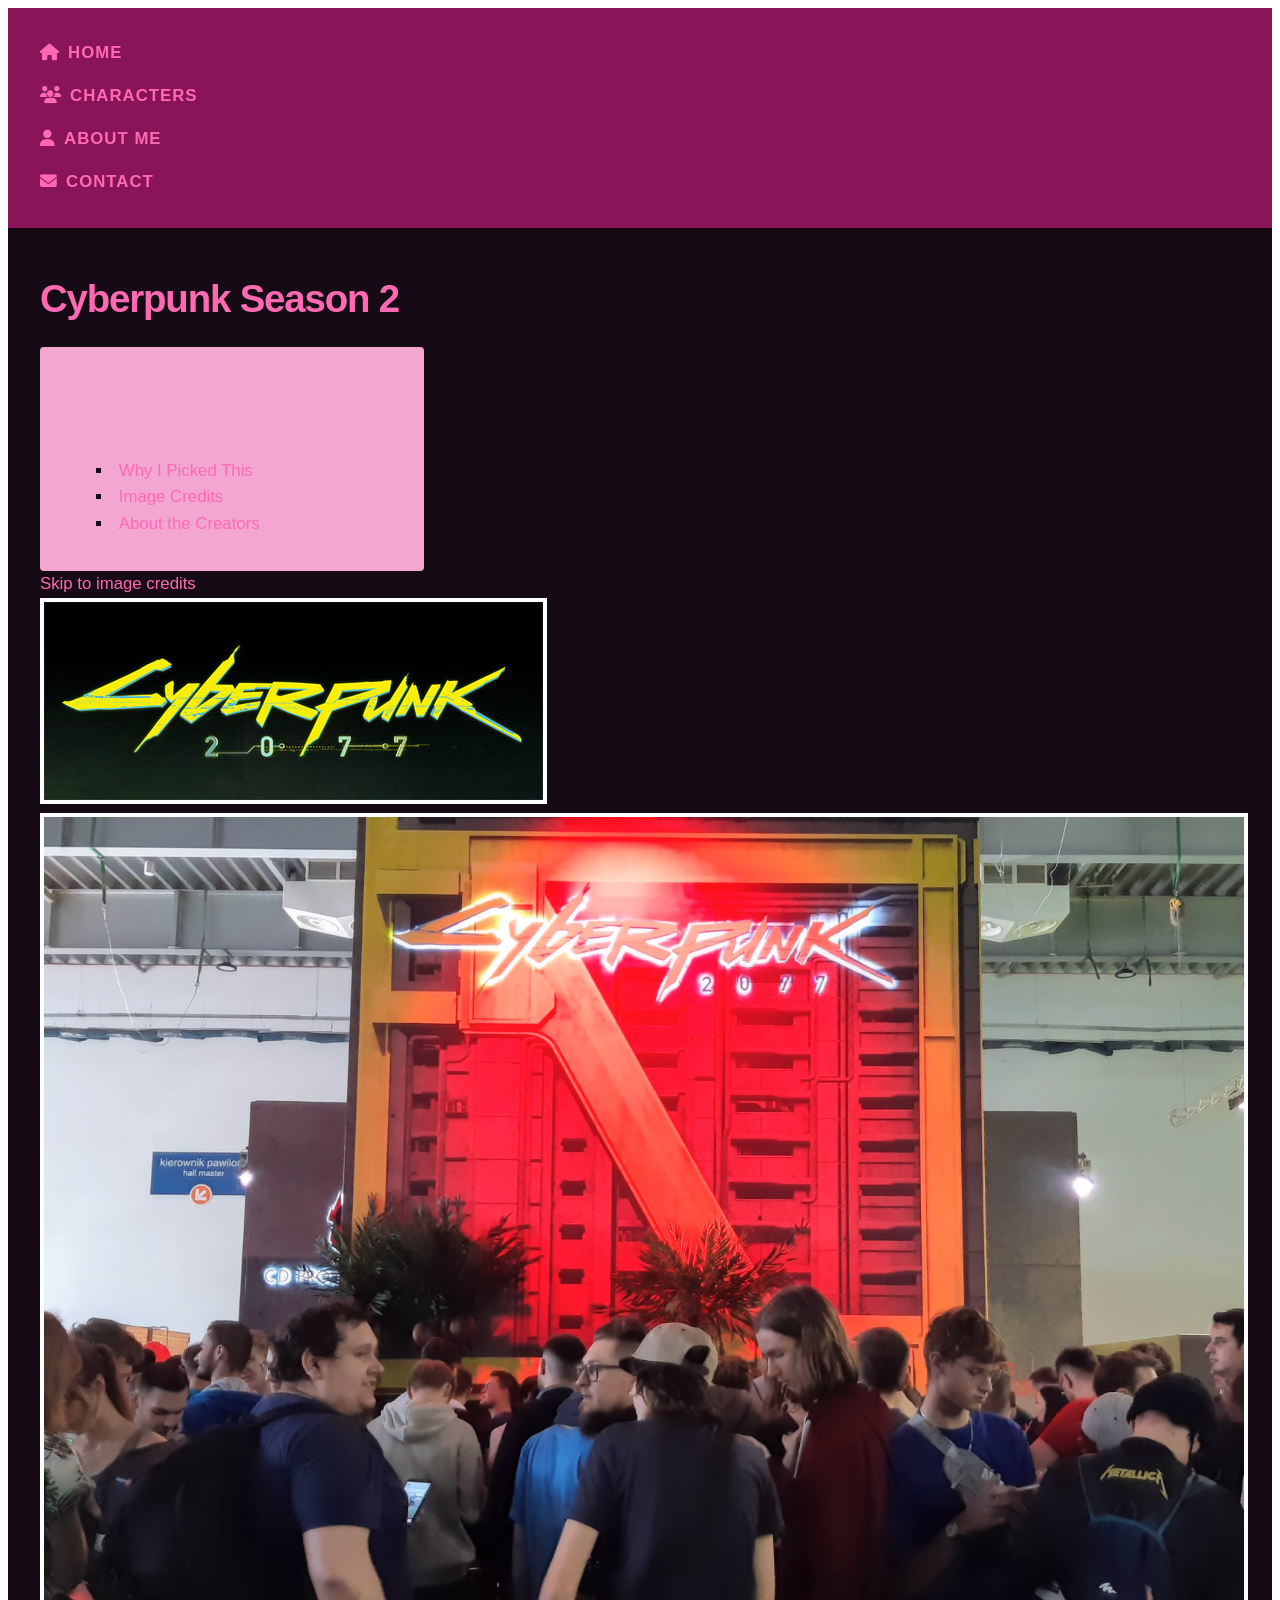
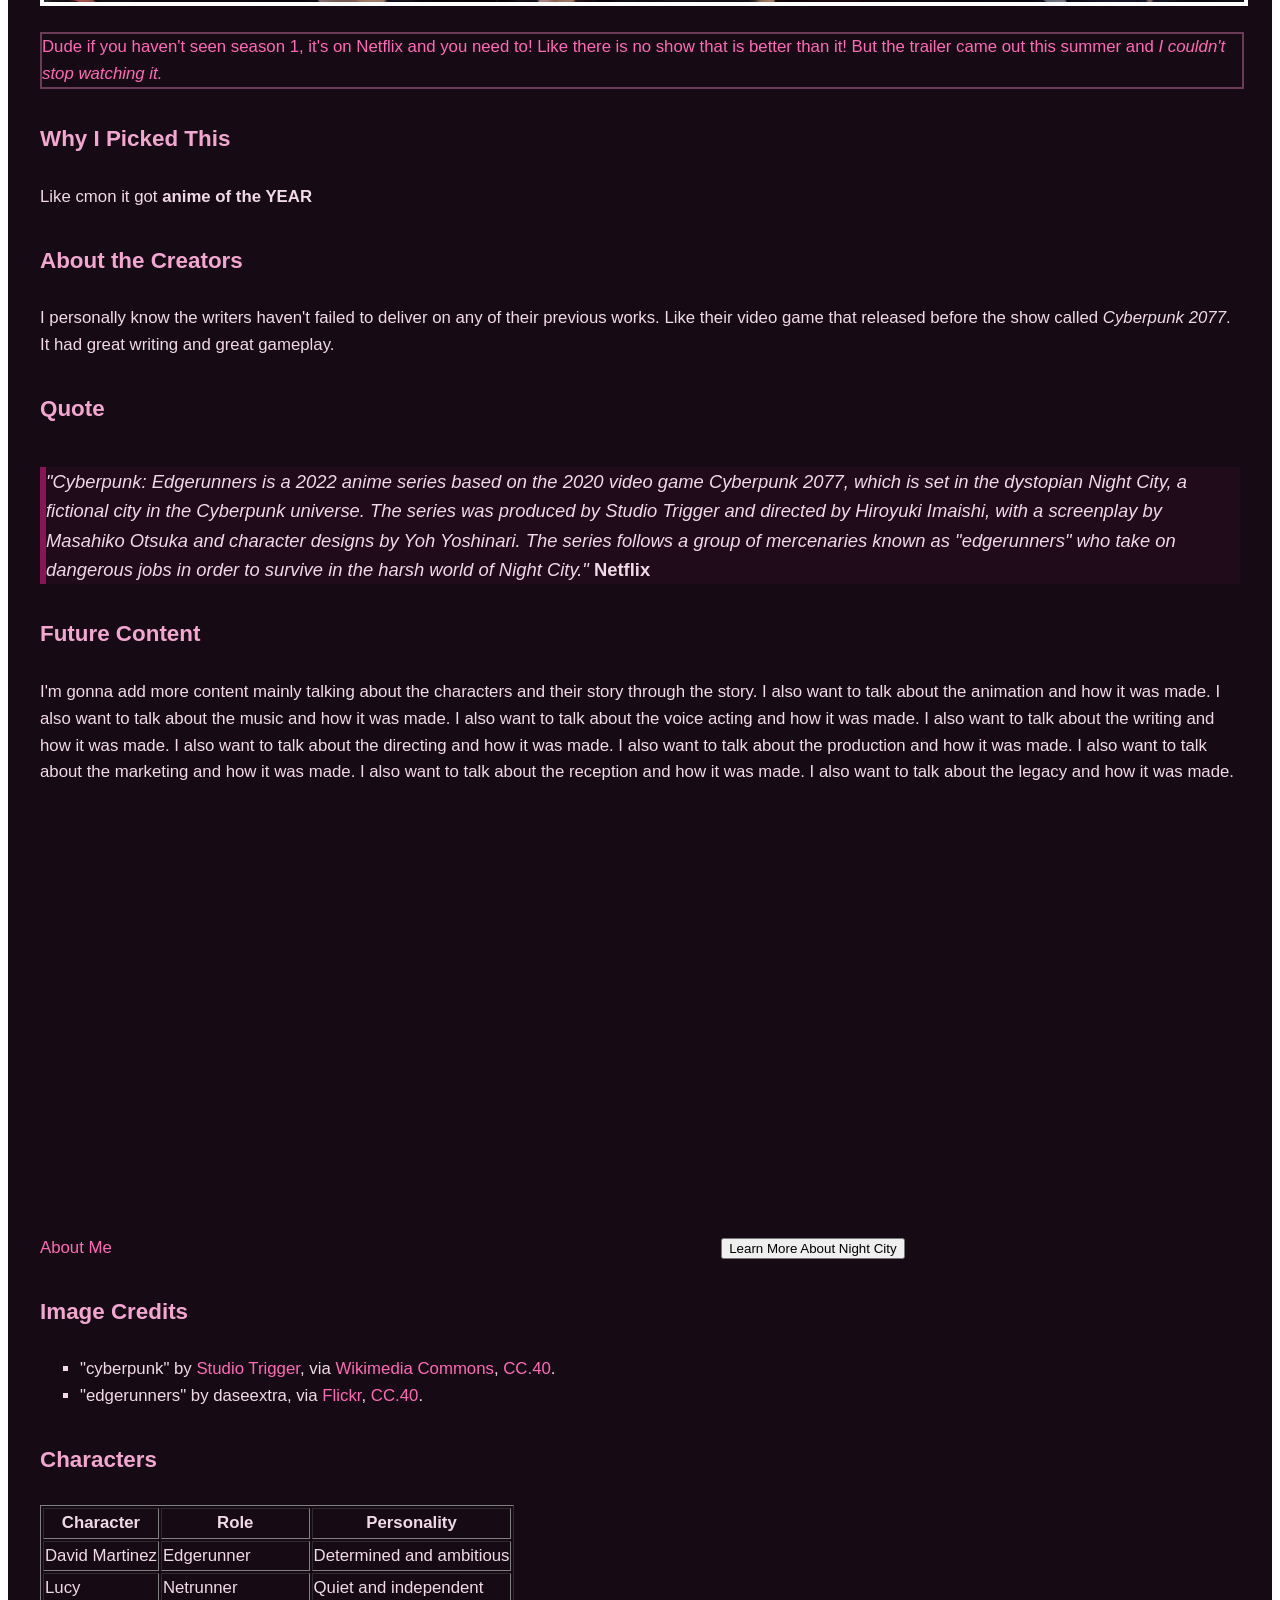
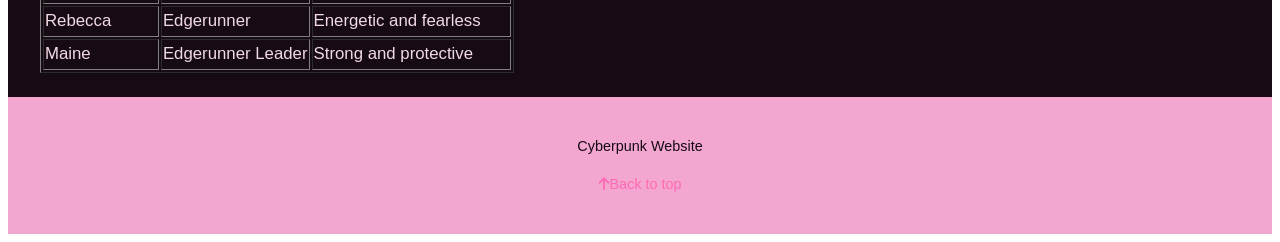
==== commit c87619fd: "U2L6" ====
--- a/U1L1-TheBasics/index.html
+++ b/U1L1-TheBasics/index.html
@@ -5,6 +5,8 @@
     <meta charset="UTF-8">
     <meta name="viewport" content="width=device-width, initial-scale=1.0">
     <meta name="description" content="My website about Cyberpunk: Edgerunners, Cyberpunk 2077, and Night City.">
+    <!-- Font Awesome CDN -->
+    <link rel="stylesheet" href="https://cdnjs.cloudflare.com/ajax/libs/font-awesome/6.4.0/css/all.min.css">
     <link rel="stylesheet" href="style.css">
     <title>Cyberpunk Season 2 is gonna be peak!!!</title>
 </head>
@@ -14,19 +16,19 @@
 <header>
     <nav>
         <ul>
-            <li><a href="index.html">Home</a></li>
-            <li><a href="characters.html">Characters</a></li>
-            <li><a href="abouut.html">About Me</a></li>
-            <li><a href="contact.html">Contact</a></li>
+            <li><a href="index.html"><span class="fa-solid fa-house" aria-hidden="true"></span>Home</a></li>
+            <li><a href="characters.html"><span class="fa-solid fa-users" aria-hidden="true"></span>Characters</a></li>
+            <li><a href="abouut.html"><span class="fa-solid fa-user" aria-hidden="true"></span>About Me</a></li>
+            <li><a href="contact.html"><span class="fa-solid fa-envelope" aria-hidden="true"></span>Contact</a></li>
         </ul>
     </nav>
 </header>
 
-<main>
+<main id="top">
 
     <h1>Cyberpunk Season 2</h1>
 
-    <section>
+    <section class="contents">
         <h2>Contents</h2>
         <ul>
             <li><a href="#why">Why I Picked This</a></li>
@@ -159,7 +161,8 @@
 
 <footer>
     <p>Cyberpunk Website</p>
+    <p><a href="#top"><span class="fa-solid fa-arrow-up" aria-hidden="true"></span>Back to top</a></p>
 </footer>
 
 </body>
-</html>
+</html>
--- a/U1L1-TheBasics/style.css
+++ b/U1L1-TheBasics/style.css
@@ -1,4 +1,6 @@
-/* Palette */
+a {
+    box-sizing: border-box;
+}
 
 :root {
     --dark: #8a1458;
@@ -11,98 +13,193 @@
 }
 
 body {
-    font-family: Arial, sans-serif;
+    font-family: "Inter", -apple-system, BlinkMacSystemFont, "Segoe UI", Roboto, sans-serif;
+    font-size: 1.05rem;
+    line-height: 1.6;
     color: var(--text);
-    line-height: 1.6;
-}
-
-h1 {
-    color: var(--accent);
-}
-
-h2 {
-    color: var(--light);
-}
-
-.intro {
-    color: var(--accent);
-}
-
-.warning {
-    color: var(--warning);
-}
-
-#parks {
-    color: var(--accent);
-}
-
-header {
-    background-color: var(--dark);
-    color: white;
-}
-
-header a {
-    color: white;
-}
-
-footer {
-    background-color: var(--light);
-    color: var(--background);
-}
-
-blockquote {
-    background-color: rgba(138, 20, 88, 0.08);
-}
-
-main {
-    background-color: var(--background);
-}
-
-h1 {
-    color: var(--warning);
-}
-
-h1 {
-    color: var(--accent);
-}
-
-/* Background photo */
-
-body {
-    background-image: url("images/nightcity.jpg");
+    background-image: url("nightcity.jpg.jpg");
     background-repeat: no-repeat;
     background-position: center top;
     background-size: cover;
     background-attachment: fixed;
 }
 
+h1, h2, h3, h4, h5, h6 {
+    font-family: "Space Grotesk", sans-serif;
+}
+
+h1 {
+    color: var(--accent);
+    font-size: 2.4rem;
+    line-height: 1.15;
+    letter-spacing: -0.03em;
+}
+
+h2 {
+    color: var(--light);
+    font-size: 1.4rem;
+    margin-top: 2rem;
+    padding-bottom: 0.5rem;
+}
+
+nav a {
+    font-family: "Space Grotesk", sans-serif;
+    text-transform: uppercase;
+    letter-spacing: .06em;
+    font-weight: 600;
+    text-decoration: none;
+}
+
+blockquote {
+    font-style: italic;
+    font-size: 1.15rem;
+    background-color: rgba(138, 20, 88, 0.08);
+    border-left: 6px solid var(--dark);
+    margin: 2rem 0;
+}
+
+cite {
+    font-style: normal;
+    font-weight: 600;
+}
+
+footer {
+    font-size: 0.9rem;
+    text-align: center;
+    background-color: var(--light);
+    color: var(--background);
+}
+
+code, pre, kbd {
+    font-family: "Courier New", Courier, monospace;
+}
+
+caption {
+    font-weight: bold;
+    text-align: left;
+}
+
+.intro {
+    color: var(--accent);
+    width: 100%;
+    border: 2px solid var(--line);
+}
+
+.warning {
+    color: var(--warning);
+}
+
+#parks {
+    color: var(--accent);
+}
+
+header {
+    background-color: var(--dark);
+    color: white;
+}
+
+header a {
+    color: white;
+}
+
+main {
+    background-color: var(--background);
+}
+
 header, main, footer {
     padding: 1.5rem 2rem;
 }
 
-.intro {
-    border: 2px solid var(--line);
-}
-
-blockquote {
-    border-left: 6px solid var(--dark);
-    margin: 2rem 0;
-}
-
-h2 {
-    margin-top: 2rem;
-    padding-bottom: 0.5rem;
-}
-
+/* --- LIST RULES --- */
 nav ul {
     margin: 0;
     padding: 0;
+    list-style-type: none; /* Removes bullets from nav */
 }
 
 nav li {
     padding: 0.5rem 0;
 }
 
+/* Nav icon spacing */
+nav span {
+    margin-right: 8px;
+}
+
+/* Ordered list (Turkey Run page or default) */
+ol {
+    list-style-type: decimal-leading-zero;
+}
+
+/* Unordered lists everywhere else */
+ul {
+    list-style-type: square;
+}
+
+/* Contents box */
+.contents-box ul, .contents ul {
+    list-style-position: inside;
+}
+
+/* Description List (Glossary style) */
+dt {
+    font-family: "Space Grotesk", sans-serif;
+    font-weight: bold;
+}
+
+dd {
+    margin-left: 0;
+    margin-bottom: 0.5rem;
+}
+
+/* --- LINK RULES (Exact Order) --- */
+a:link {
+    color: var(--accent);
+    text-decoration: none;
+}
+
+a:visited {
+    color: var(--light);
+}
+
+a:hover {
+    text-decoration: underline;
+}
+
+a:active {
+    color: var(--warning);
+}
+
+/* Header Links Hover Override */
+header a:hover {
+    background-color: var(--light);
+    color: var(--dark);
+    text-decoration: underline;
+}
+
 img {
     border: 4px solid #ffffff;
+    max-width: 100%;
+    height: auto;
+}
+
+iframe {
+    max-width: 100%;
+}
+
+.contents {
+    max-width: 22rem;
+    background-color: var(--light);
+    color: var(--background);
+    padding: 1rem;
+    border-radius: 4px;
+}
+
+a:focus, 
+button:focus, 
+input:focus, 
+select:focus, 
+textarea:focus {
+    outline: 3px solid var(--accent);
+    outline-offset: 2px;
 }
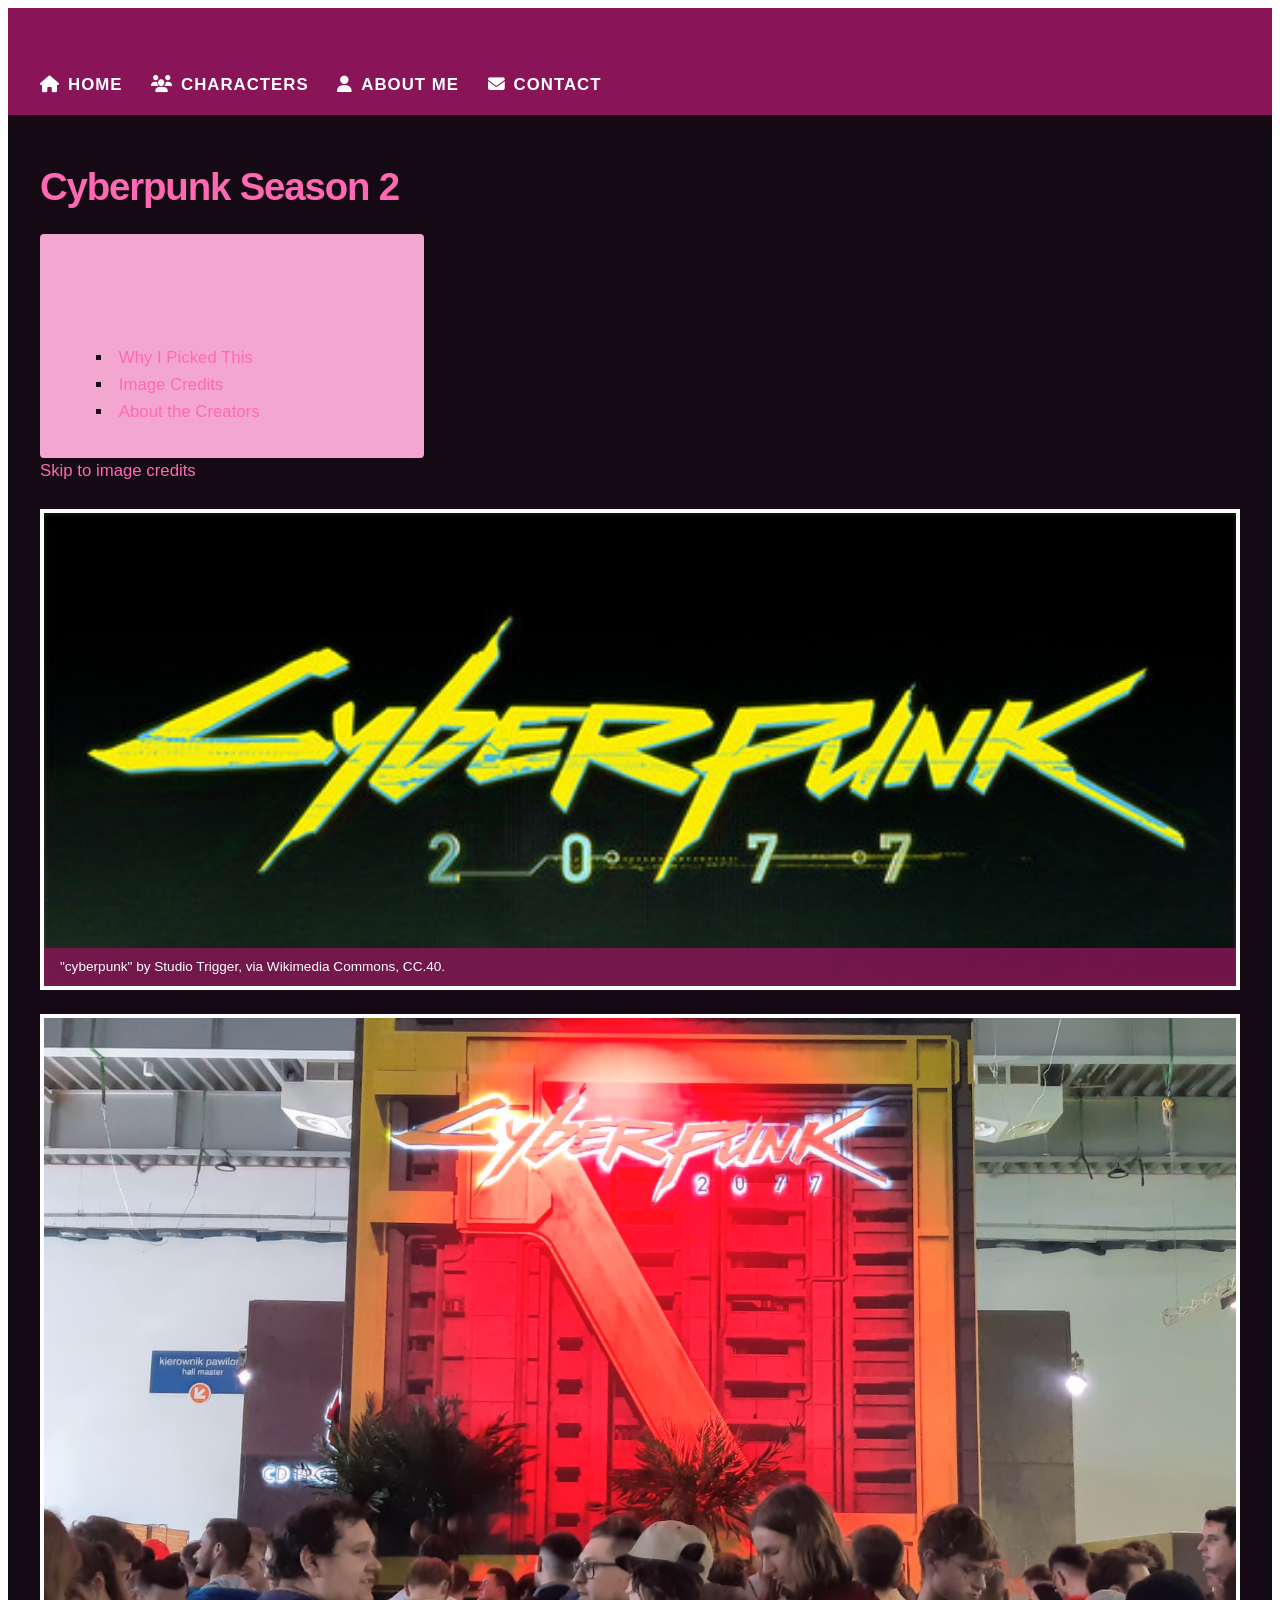
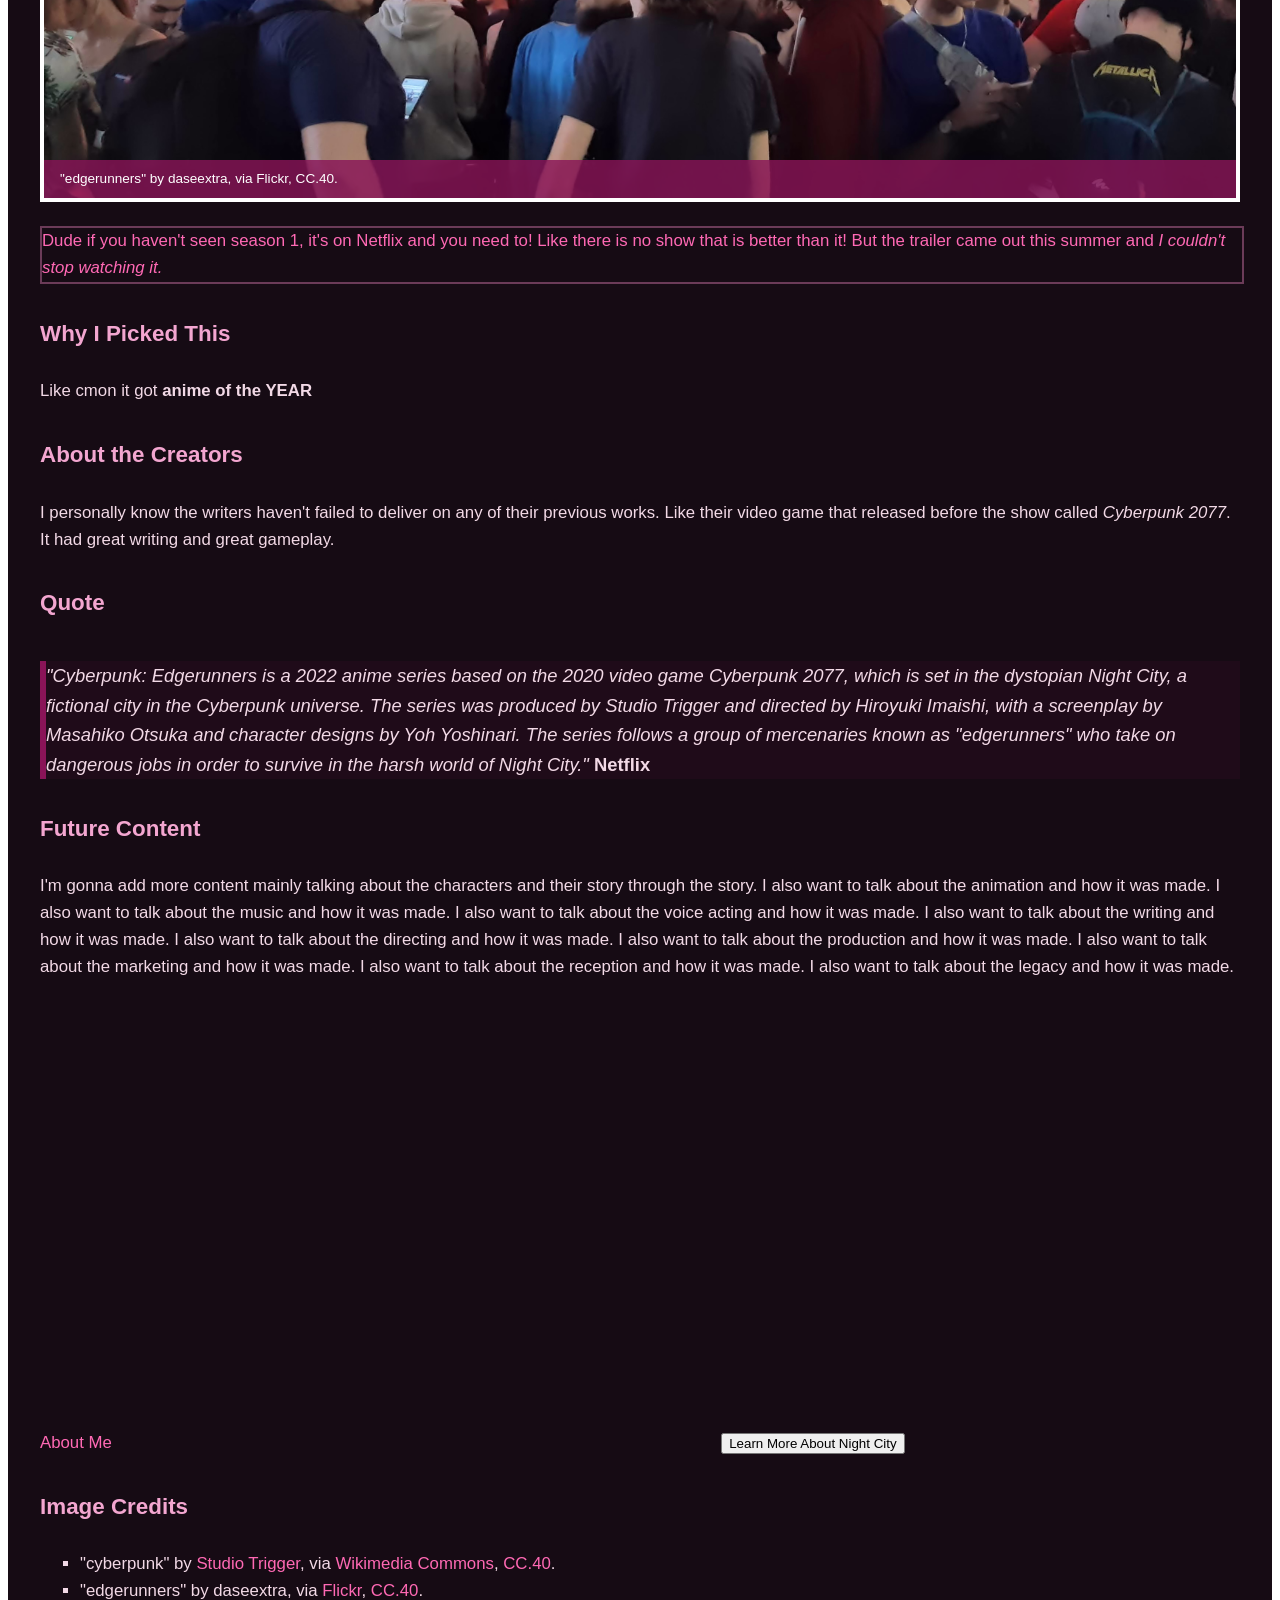
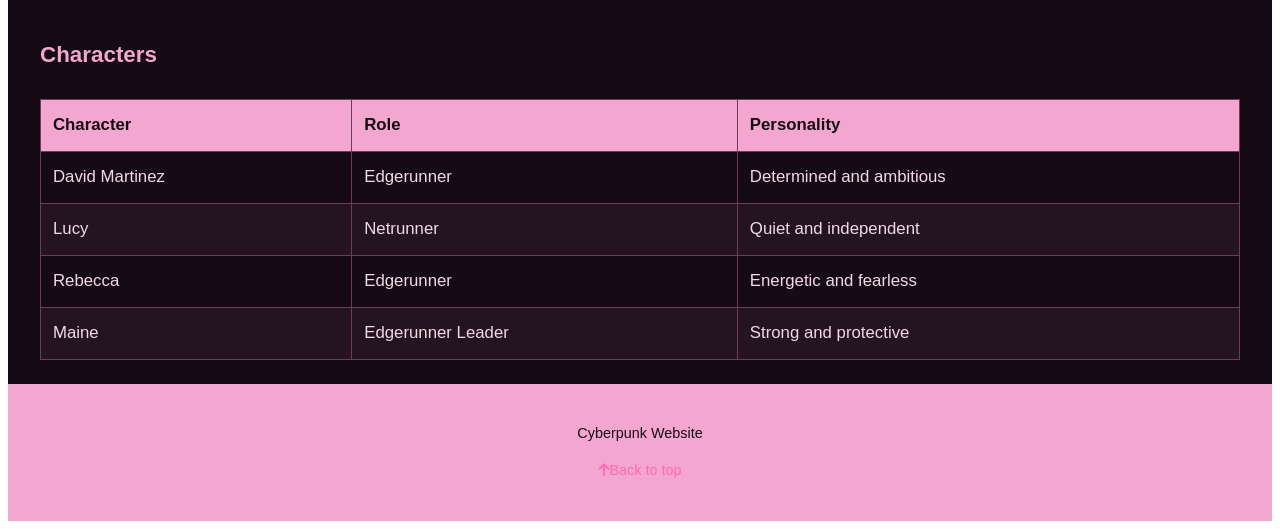
==== commit 243cc3d4: "U2L8" ====
--- a/U1L1-TheBasics/index.html
+++ b/U1L1-TheBasics/index.html
@@ -14,15 +14,16 @@
 <body>
 
 <header>
-    <nav>
-        <ul>
-            <li><a href="index.html"><span class="fa-solid fa-house" aria-hidden="true"></span>Home</a></li>
-            <li><a href="characters.html"><span class="fa-solid fa-users" aria-hidden="true"></span>Characters</a></li>
-            <li><a href="abouut.html"><span class="fa-solid fa-user" aria-hidden="true"></span>About Me</a></li>
-            <li><a href="contact.html"><span class="fa-solid fa-envelope" aria-hidden="true"></span>Contact</a></li>
-        </ul>
-    </nav>
 </header>
+
+<nav>
+    <ul>
+        <li><a href="index.html"><span class="fa-solid fa-house" aria-hidden="true"></span>Home</a></li>
+        <li><a href="characters.html"><span class="fa-solid fa-users" aria-hidden="true"></span>Characters</a></li>
+        <li><a href="abouut.html"><span class="fa-solid fa-user" aria-hidden="true"></span>About Me</a></li>
+        <li><a href="contact.html"><span class="fa-solid fa-envelope" aria-hidden="true"></span>Contact</a></li>
+    </ul>
+</nav>
 
 <main id="top">
 
@@ -40,8 +41,15 @@
     <a href="#credits">Skip to image credits</a>
 
     <section>
-        <img src="images/cyberpunk.jpg.jpg" alt="A futuristic Cyberpunk city">
-        <img src="images/edgerunners.jpg.jpg" alt="Characters from Cyberpunk Edgerunners">
+        <figure class="hero">
+            <img src="images/cyberpunk.jpg.jpg" alt="A futuristic Cyberpunk city">
+            <figcaption>"cyberpunk" by Studio Trigger, via Wikimedia Commons, CC.40.</figcaption>
+        </figure>
+        
+        <figure class="hero">
+            <img src="images/edgerunners.jpg.jpg" alt="Characters from Cyberpunk Edgerunners">
+            <figcaption>"edgerunners" by daseextra, via Flickr, CC.40.</figcaption>
+        </figure>
 
         <p class="intro">
             Dude if you haven't seen season 1, it's on Netflix and
@@ -124,37 +132,39 @@
 
     <section>
         <h2>Characters</h2>
-        <table border="1">
-            <thead>
-                <tr>
-                    <th>Character</th>
-                    <th>Role</th>
-                    <th>Personality</th>
-                </tr>
-            </thead>
-            <tbody>
-                <tr>
-                    <td>David Martinez</td>
-                    <td>Edgerunner</td>
-                    <td>Determined and ambitious</td>
-                </tr>
-                <tr>
-                    <td>Lucy</td>
-                    <td>Netrunner</td>
-                    <td>Quiet and independent</td>
-                </tr>
-                <tr>
-                    <td>Rebecca</td>
-                    <td>Edgerunner</td>
-                    <td>Energetic and fearless</td>
-                </tr>
-                <tr>
-                    <td>Maine</td>
-                    <td>Edgerunner Leader</td>
-                    <td>Strong and protective</td>
-                </tr>
-            </tbody>
-        </table>
+        <div class="table-wrap">
+            <table border="1">
+                <thead>
+                    <tr>
+                        <th>Character</th>
+                        <th>Role</th>
+                        <th>Personality</th>
+                    </tr>
+                </thead>
+                <tbody>
+                    <tr>
+                        <td>David Martinez</td>
+                        <td>Edgerunner</td>
+                        <td>Determined and ambitious</td>
+                    </tr>
+                    <tr>
+                        <td>Lucy</td>
+                        <td>Netrunner</td>
+                        <td>Quiet and independent</td>
+                    </tr>
+                    <tr>
+                        <td>Rebecca</td>
+                        <td>Edgerunner</td>
+                        <td>Energetic and fearless</td>
+                    </tr>
+                    <tr>
+                        <td>Maine</td>
+                        <td>Edgerunner Leader</td>
+                        <td>Strong and protective</td>
+                    </tr>
+                </tbody>
+            </table>
+        </div>
     </section>
 
 </main>
--- a/U1L1-TheBasics/style.css
+++ b/U1L1-TheBasics/style.css
@@ -42,14 +42,6 @@
     padding-bottom: 0.5rem;
 }
 
-nav a {
-    font-family: "Space Grotesk", sans-serif;
-    text-transform: uppercase;
-    letter-spacing: .06em;
-    font-weight: 600;
-    text-decoration: none;
-}
-
 blockquote {
     font-style: italic;
     font-size: 1.15rem;
@@ -98,10 +90,6 @@
     color: white;
 }
 
-header a {
-    color: white;
-}
-
 main {
     background-color: var(--background);
 }
@@ -110,38 +98,18 @@
     padding: 1.5rem 2rem;
 }
 
-/* --- LIST RULES --- */
-nav ul {
-    margin: 0;
-    padding: 0;
-    list-style-type: none; /* Removes bullets from nav */
-}
-
-nav li {
-    padding: 0.5rem 0;
-}
-
-/* Nav icon spacing */
-nav span {
-    margin-right: 8px;
-}
-
-/* Ordered list (Turkey Run page or default) */
 ol {
     list-style-type: decimal-leading-zero;
 }
 
-/* Unordered lists everywhere else */
 ul {
     list-style-type: square;
 }
 
-/* Contents box */
 .contents-box ul, .contents ul {
     list-style-position: inside;
 }
 
-/* Description List (Glossary style) */
 dt {
     font-family: "Space Grotesk", sans-serif;
     font-weight: bold;
@@ -152,7 +120,7 @@
     margin-bottom: 0.5rem;
 }
 
-/* --- LINK RULES (Exact Order) --- */
+/* --- GENERAL LINK RULES --- */
 a:link {
     color: var(--accent);
     text-decoration: none;
@@ -168,19 +136,6 @@
 
 a:active {
     color: var(--warning);
-}
-
-/* Header Links Hover Override */
-header a:hover {
-    background-color: var(--light);
-    color: var(--dark);
-    text-decoration: underline;
-}
-
-img {
-    border: 4px solid #ffffff;
-    max-width: 100%;
-    height: auto;
 }
 
 iframe {
@@ -193,6 +148,43 @@
     color: var(--background);
     padding: 1rem;
     border-radius: 4px;
+}
+
+table {
+    border-collapse: collapse;
+    width: 100%;
+}
+
+.table-wrap {
+    overflow-x: auto;
+}
+
+th, td {
+    border: 1px solid var(--line);
+    padding: 0.75rem;
+    text-align: left;
+}
+
+th {
+    background-color: var(--light);
+    color: var(--background);
+}
+
+tbody tr:nth-child(even) {
+    background-color: rgba(243, 166, 208, 0.06);
+}
+
+tbody tr:hover {
+    background-color: rgba(255, 105, 180, 0.2);
+}
+
+caption {
+    caption-side: top;
+    padding-bottom: 0.5rem;
+}
+
+#random {
+    display: none;
 }
 
 a:focus, 
@@ -202,4 +194,71 @@
 textarea:focus {
     outline: 3px solid var(--accent);
     outline-offset: 2px;
+}
+
+/* --- FIGURE & HERO STYLING --- */
+.hero {
+    position: relative;
+    border: 4px solid #ffffff;
+    margin: 1.5rem 0;
+}
+
+.hero img {
+    display: block;
+    width: 100%;
+    border: 0;
+}
+
+.hero figcaption {
+    position: absolute;
+    left: 0;
+    right: 0;
+    bottom: 0;
+    padding: 0.5rem 1rem;
+    font-size: 0.85rem;
+    color: #ffffff;
+    background-color: rgba(138, 20, 88, 0.8);
+}
+
+/* --- CONSOLIDATED NAV BLOCK --- */
+nav {
+    background-color: var(--dark);
+    padding: .5rem 2rem;
+    position: sticky;
+    top: 0;
+    z-index: 10;
+
+    ul {
+        margin: 0;
+        padding: 0;
+        list-style-type: none;
+    }
+
+    li {
+        display: inline-block;
+        margin-right: 1.5rem;
+        padding: 0.5rem 0;
+    }
+
+    a {
+        font-family: "Space Grotesk", sans-serif;
+        text-transform: uppercase;
+        letter-spacing: .06em;
+        font-weight: 600;
+        text-decoration: none;
+
+        &:link, &:visited {
+            color: #ffffff;
+        }
+
+        &:hover {
+            background-color: var(--light);
+            color: var(--dark);
+            text-decoration: underline;
+        }
+    }
+
+    span {
+        margin-right: 8px;
+    }
 }
